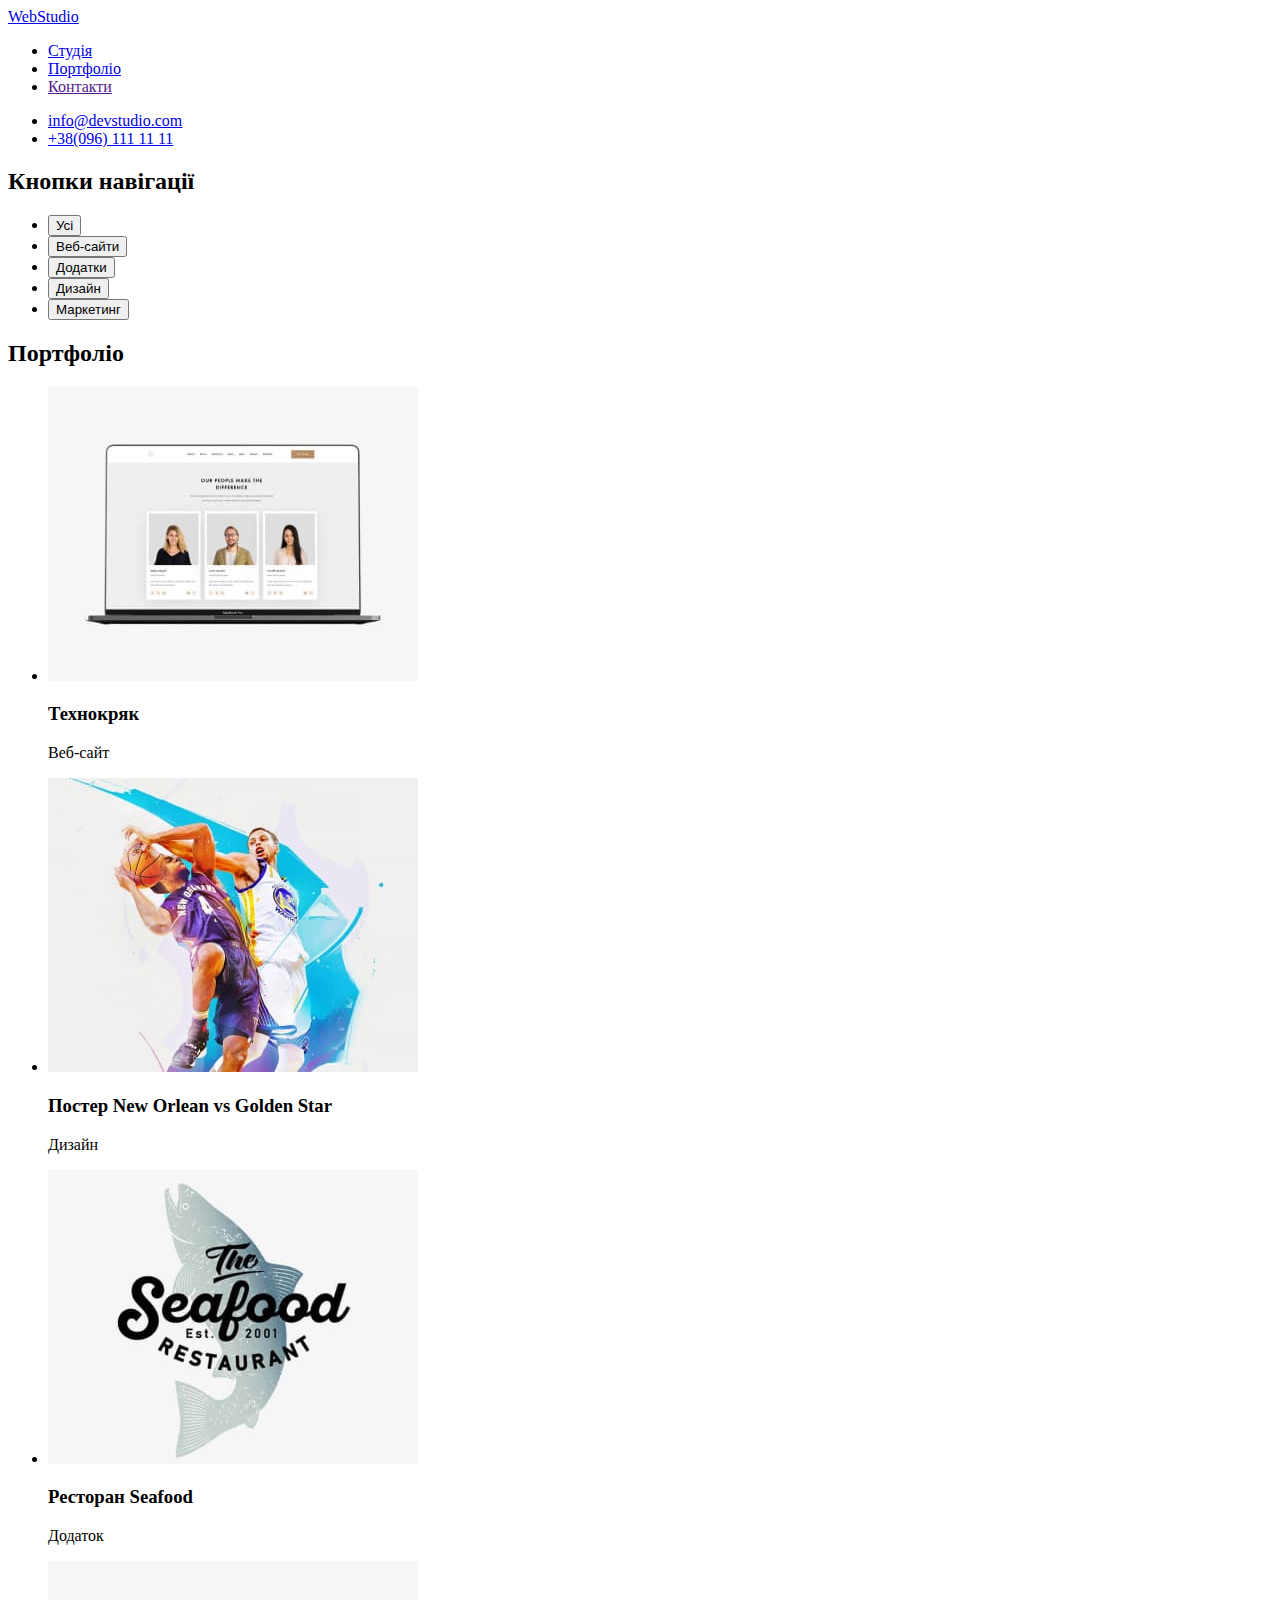
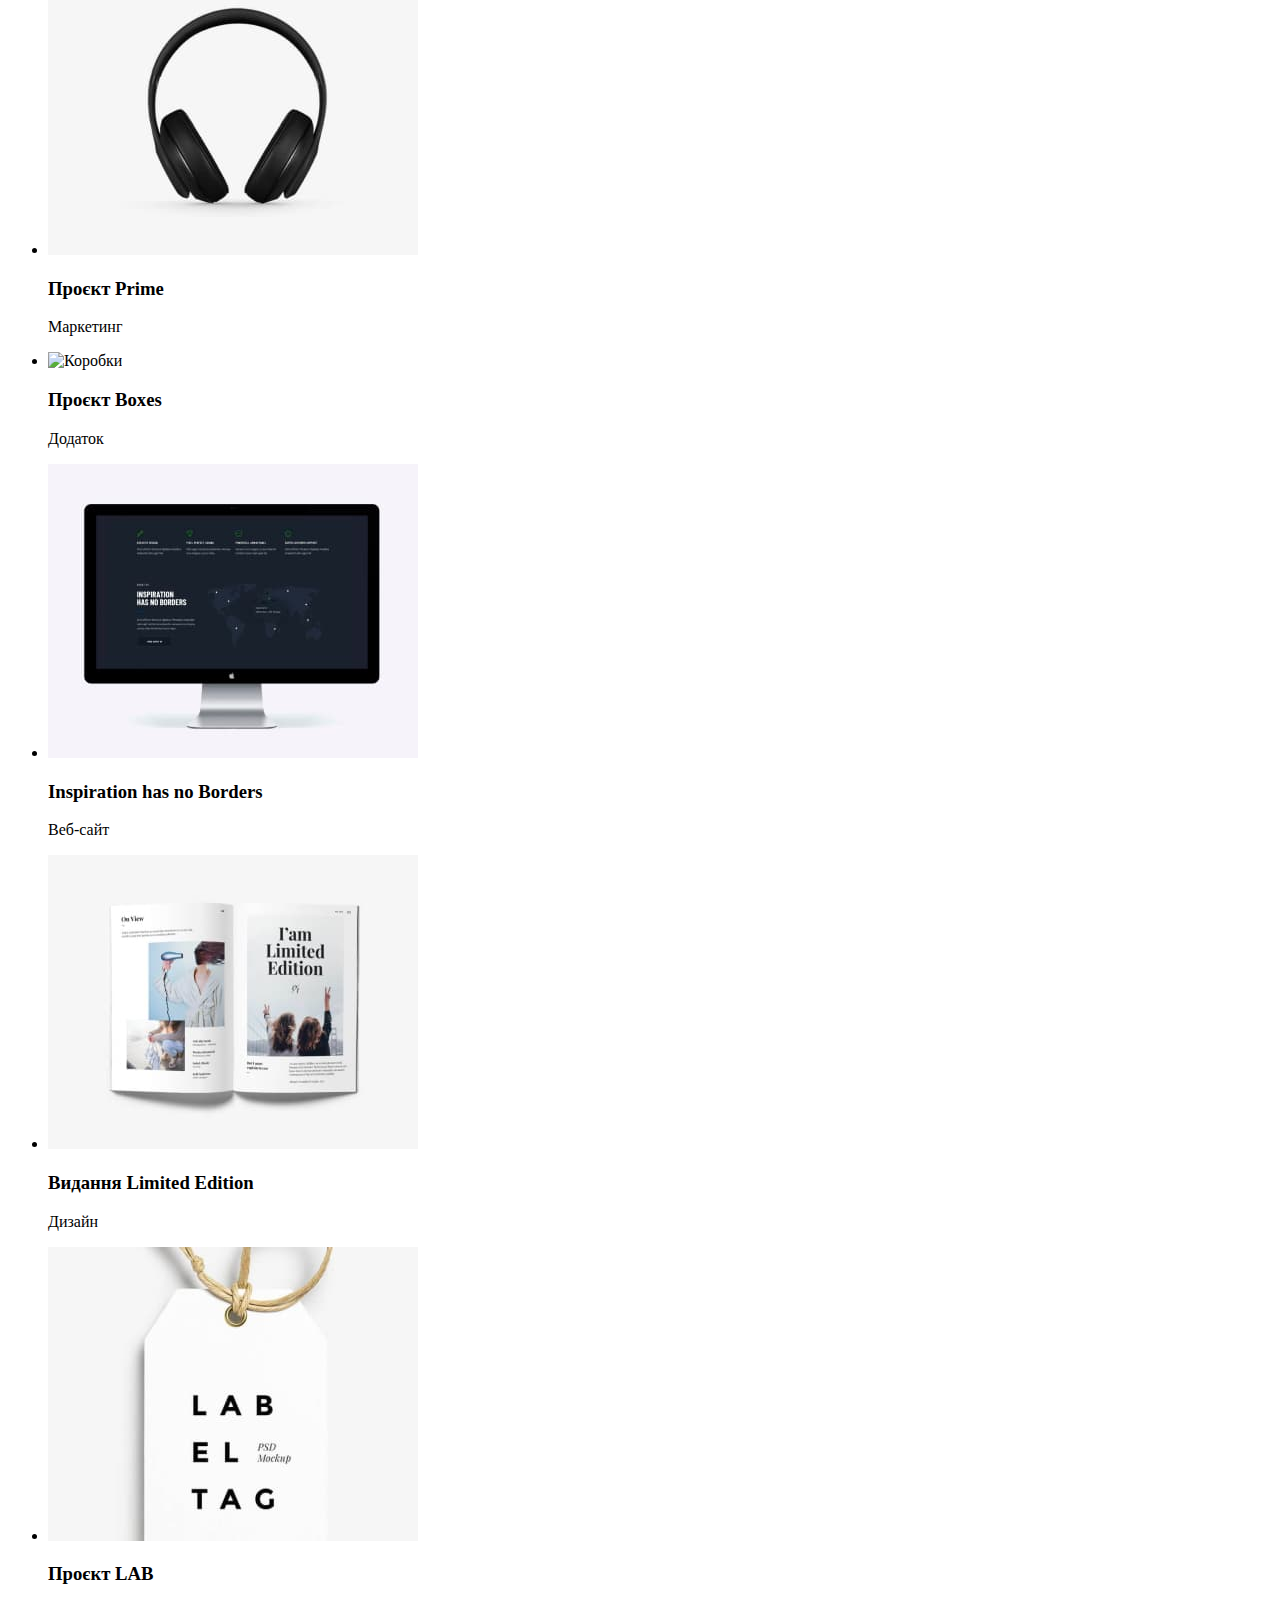
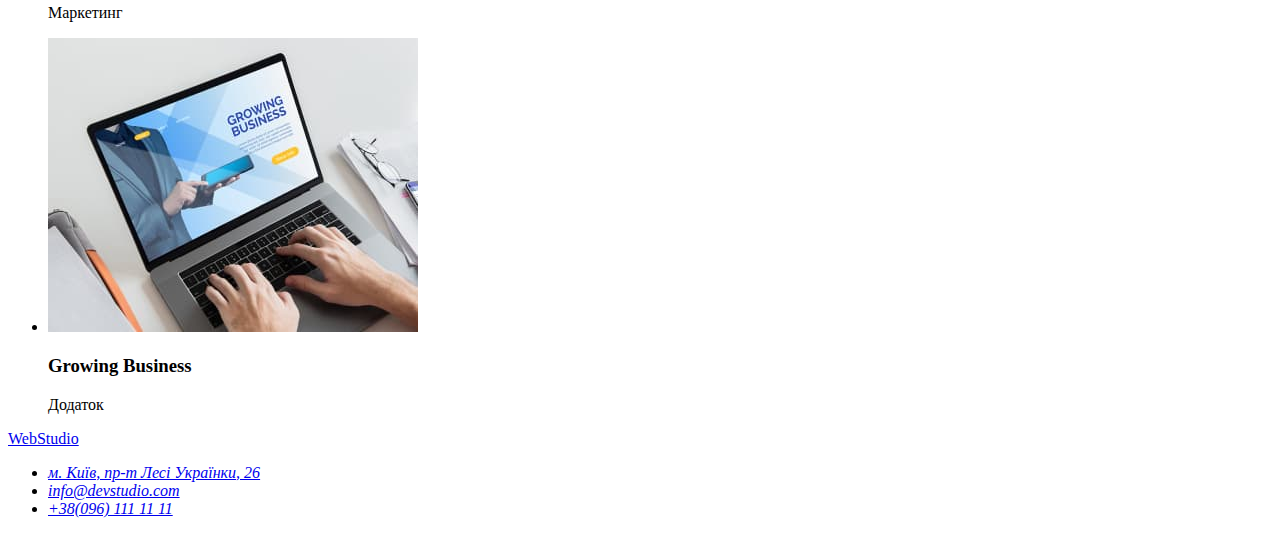
==== portfolio.html @ be9ab34d "Завершена розмітка" ====
<!DOCTYPE html>
<html lang="en">
  <head>
    <meta charset="UTF-8" />
    <meta http-equiv="X-UA-Compatible" content="IE=edge" />
    <meta name="viewport" content="width=device-width, initial-scale=1.0" />
    <title>Document</title>
  </head>
  <body>
    <header>
      <nav>
        <a href="./index.html"><span>Web</span>Studio</a>
        <ul>
          <li><a href="./index.html">Студія</a></li>
          <li><a href="./portfolio.html">Портфоліо</a></li>
          <li><a href="">Контакти</a></li>
        </ul>
      </nav>
      <ul>
        <li>
          <a href="mailto:info@devstudio.com">info@devstudio.com</a>
        </li>
        <li>
          <a href="tel:+380961111111">+38(096) 111 11 11</a>
        </li>
      </ul>
    </header>

    <main>
      <section class="buttons">
        <h2>Кнопки навігації</h2>
        <ul>
          <li><button type="button">Усі</button></li>
          <li><button type="button">Веб-сайти</button></li>
          <li><button type="button">Додатки</button></li>
          <li><button type="button">Дизайн</button></li>
          <li><button type="button">Маркетинг</button></li>
        </ul>
      </section>
      <section class="portfolio">
        <h2>Портфоліо</h2>
        <ul>
          <li>
            <img src="./images/portfolio-tehno.jpg" alt="Ноутбук" width="370" height="294" />
            <h3>Технокряк</h3>
            <p>Веб-сайт</p>
          </li>
          <li>
            <img
              src="./images/portfolio-poster.jpg"
              alt="Гра в баскетбол"
              width="370"
              height="294"
            />
            <h3>Постер New Orlean vs Golden Star</h3>
            <p>Дизайн</p>
          </li>
          <li>
            <img
              src="./images/portfolio-seafood.jpg"
              alt="Логотип ресторану Seafood"
              width="370"
              height="294"
            />
            <h3>Ресторан Seafood</h3>
            <p>Додаток</p>
          </li>
          <li>
            <img src="./images/portfolio-prime.jpg" alt="Навушники" width="370" height="294" />
            <h3>Проєкт Prime</h3>
            <p>Маркетинг</p>
          </li>
          <li>
            <img src="./images/portfolio-boxes.jpg" alt="Коробки" width="370" height="294" />
            <h3>Проєкт Boxes</h3>
            <p>Додаток</p>
          </li>
          <li>
            <img src="./images/portfolio-inspiration.jpg" alt="Монітор" width="370" height="294" />
            <h3>Inspiration has no Borders</h3>
            <p>Веб-сайт</p>
          </li>
          <li>
            <img src="./images/portfolio-limited.jpg" alt="Книга" width="370" height="294" />
            <h3>Видання Limited Edition</h3>
            <p>Дизайн</p>
          </li>
          <li>
            <img src="./images/portfolio-LAB.jpg" alt="Бірка" width="370" height="294" />
            <h3>Проєкт LAB</h3>
            <p>Маркетинг</p>
          </li>
          <li>
            <img
              src="./images/portfolio-growing.jpg"
              alt="Робота за ноутбуком"
              width="370"
              height="294"
            />
            <h3>Growing Business</h3>
            <p>Додаток</p>
          </li>
        </ul>
      </section>
    </main>

    <footer>
      <a href="./index.html">WebStudio</a>
      <address>
        <ul>
          <li>
            <a
              href="https://www.google.com/maps/place/%D0%B1%D1%83%D0%BB%D1%8C%D0%B2%D0%B0%D1%80+%D0%9B%D0%B5%D1%81%D1%96+%D0%A3%D0%BA%D1%80%D0%B0%D1%97%D0%BD%D0%BA%D0%B8,+26,+%D0%9A%D0%B8%D1%97%D0%B2,+02000/@50.4265841,30.5361971,17z/data=!3m1!4b1!4m5!3m4!1s0x40d4cf0e033ecbe9:0x57a4dffefec77da0!8m2!3d50.4265807!4d30.5383858?hl=uk"
            >
              м. Київ, пр-т Лесі Українки, 26
            </a>
          </li>
          <li>
            <a href="mailto:info@devstudio.com">info@devstudio.com</a>
          </li>
          <li>
            <a href="tel:+380961111111">+38(096) 111 11 11</a>
          </li>
        </ul>
      </address>
    </footer>
  </body>
</html>
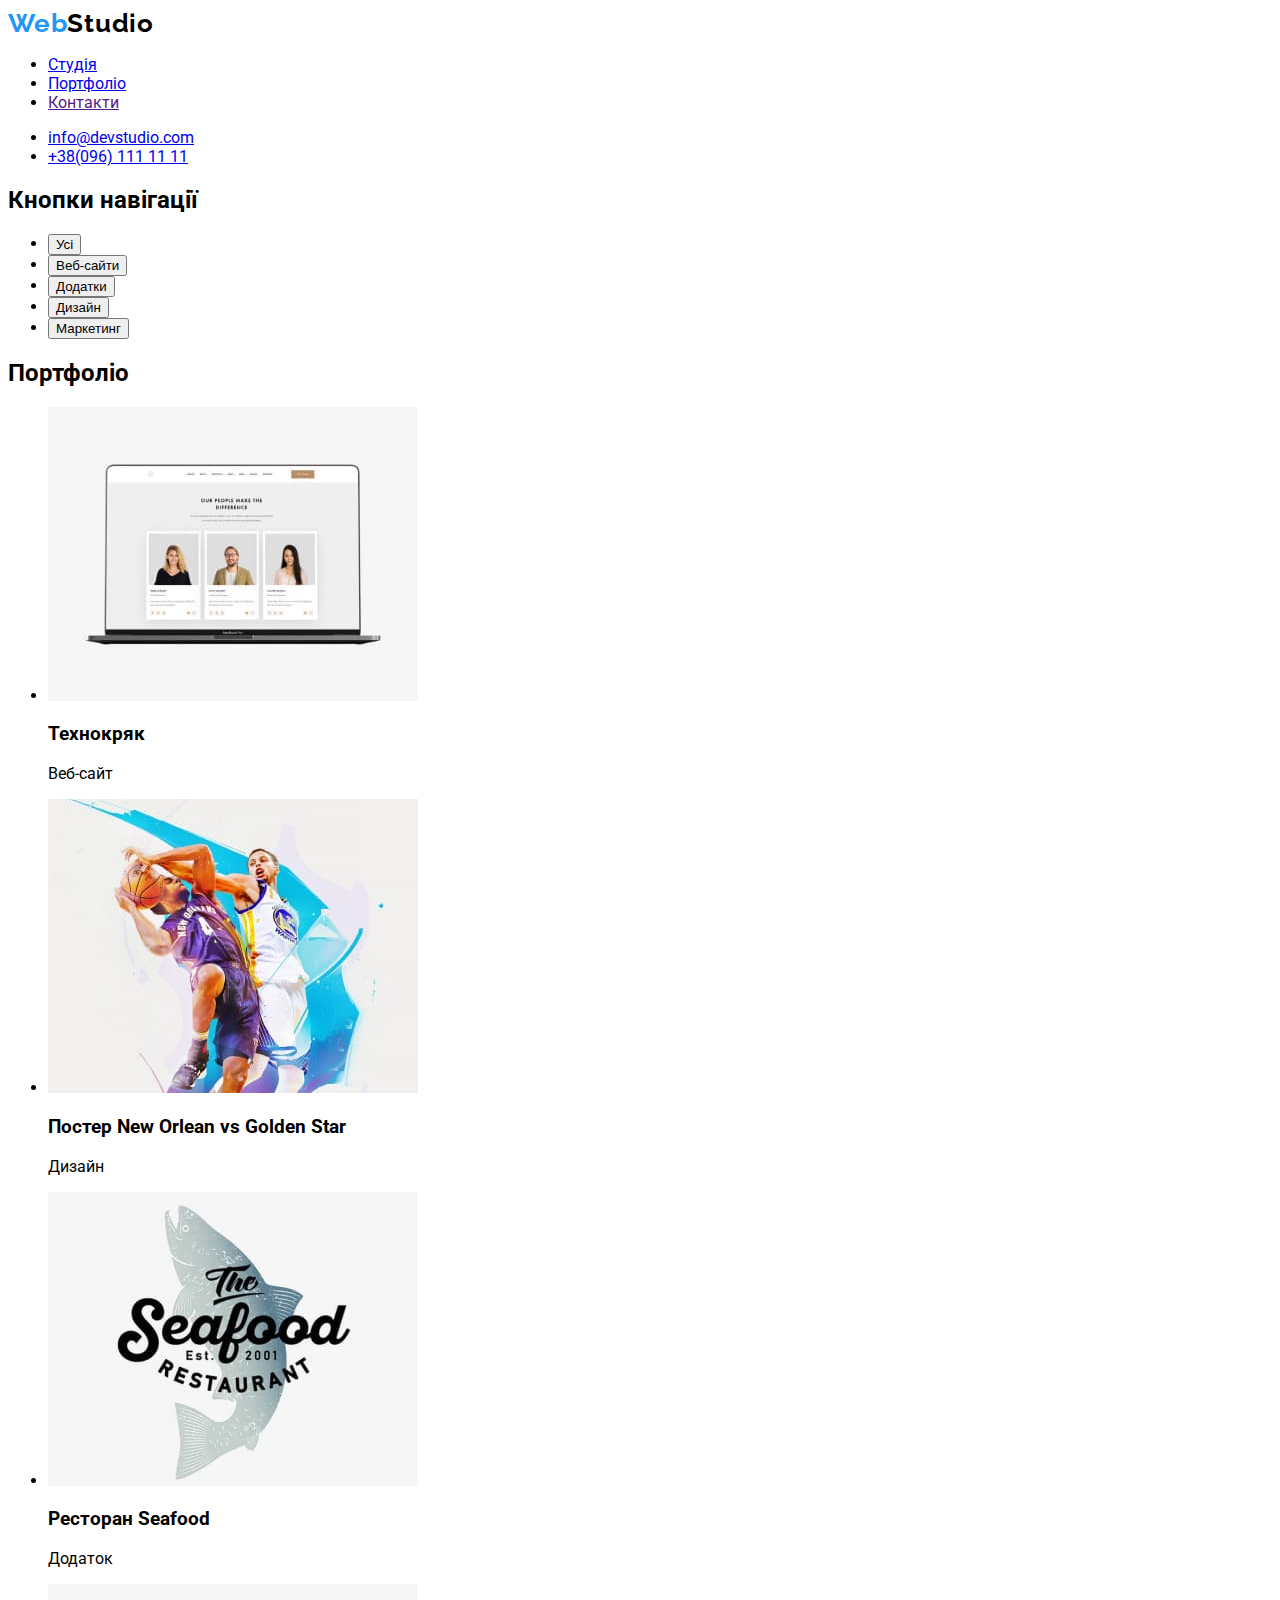
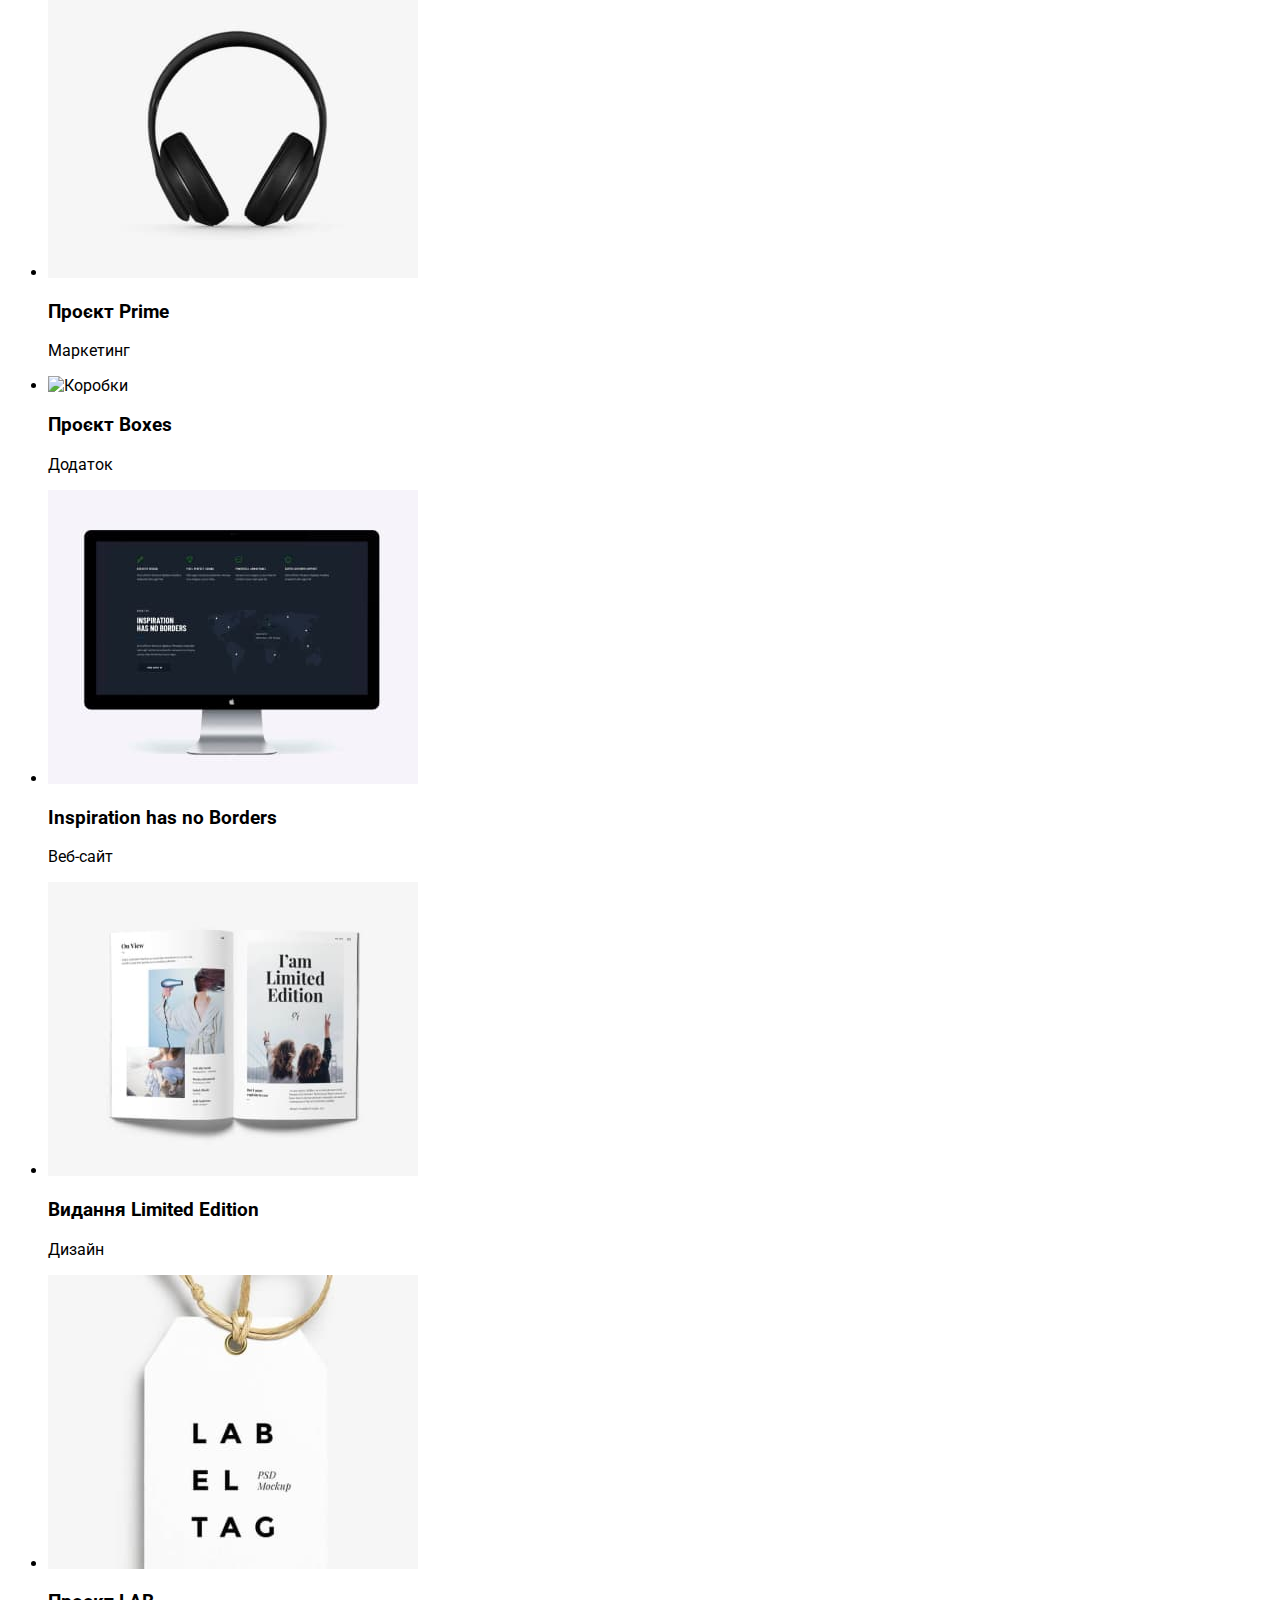
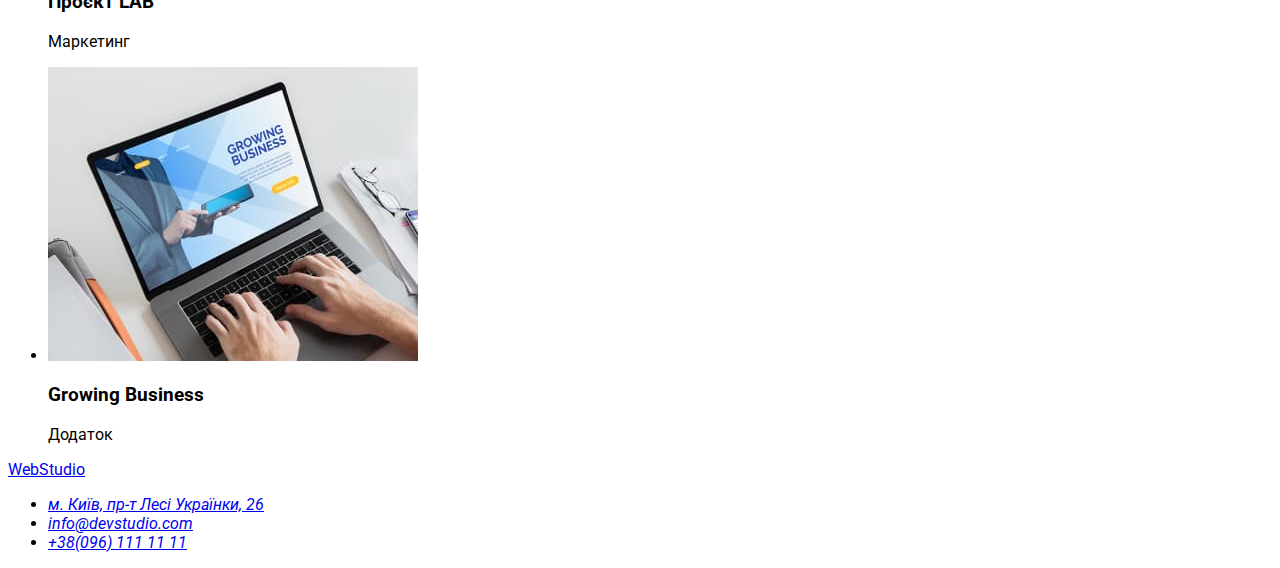
==== commit e698f5c5: "Старт CSS + шрифти" ====
--- a/portfolio.html
+++ b/portfolio.html
@@ -5,11 +5,20 @@
     <meta http-equiv="X-UA-Compatible" content="IE=edge" />
     <meta name="viewport" content="width=device-width, initial-scale=1.0" />
     <title>Document</title>
+    <!--Шрифти-->
+    <link rel="preconnect" href="https://fonts.googleapis.com" />
+    <link rel="preconnect" href="https://fonts.gstatic.com" crossorigin />
+    <link href="https://fonts.googleapis.com/css2?family=Raleway:ital,wght@1,700&display=swap" rel="stylesheet" />
+    <link rel="preconnect" href="https://fonts.googleapis.com" />
+    <link rel="preconnect" href="https://fonts.gstatic.com" crossorigin />
+    <link href="https://fonts.googleapis.com/css2?family=Raleway:ital,wght@1,700&family=Roboto:wght@400;500;700;900&display=swap" rel="stylesheet" />
+    <!--кінець шрифтів-->
+    <link rel="stylesheet" href="css/style.css" />
   </head>
   <body>
     <header>
       <nav>
-        <a href="./index.html"><span>Web</span>Studio</a>
+        <a class="logo" href="./index.html"><span>Web</span>Studio</a>
         <ul>
           <li><a href="./index.html">Студія</a></li>
           <li><a href="./portfolio.html">Портфоліо</a></li>
@@ -46,22 +55,12 @@
             <p>Веб-сайт</p>
           </li>
           <li>
-            <img
-              src="./images/portfolio-poster.jpg"
-              alt="Гра в баскетбол"
-              width="370"
-              height="294"
-            />
+            <img src="./images/portfolio-poster.jpg" alt="Гра в баскетбол" width="370" height="294" />
             <h3>Постер New Orlean vs Golden Star</h3>
             <p>Дизайн</p>
           </li>
           <li>
-            <img
-              src="./images/portfolio-seafood.jpg"
-              alt="Логотип ресторану Seafood"
-              width="370"
-              height="294"
-            />
+            <img src="./images/portfolio-seafood.jpg" alt="Логотип ресторану Seafood" width="370" height="294" />
             <h3>Ресторан Seafood</h3>
             <p>Додаток</p>
           </li>
@@ -91,12 +90,7 @@
             <p>Маркетинг</p>
           </li>
           <li>
-            <img
-              src="./images/portfolio-growing.jpg"
-              alt="Робота за ноутбуком"
-              width="370"
-              height="294"
-            />
+            <img src="./images/portfolio-growing.jpg" alt="Робота за ноутбуком" width="370" height="294" />
             <h3>Growing Business</h3>
             <p>Додаток</p>
           </li>
--- a/css/style.css
+++ b/css/style.css
@@ -0,0 +1,19 @@
+html,
+body {
+    font-family: 'Raleway', sans-serif;
+    font-family: 'Roboto', sans-serif;
+}
+.logo {
+    font-family: 'Raleway';
+    font-style: normal;
+    font-weight: 700;
+    font-size: 26px;
+    line-height: 31px;
+    letter-spacing: 0.03em;
+    color: #000000;
+    text-decoration: none;
+}
+
+span {
+    color: #2196F3;
+}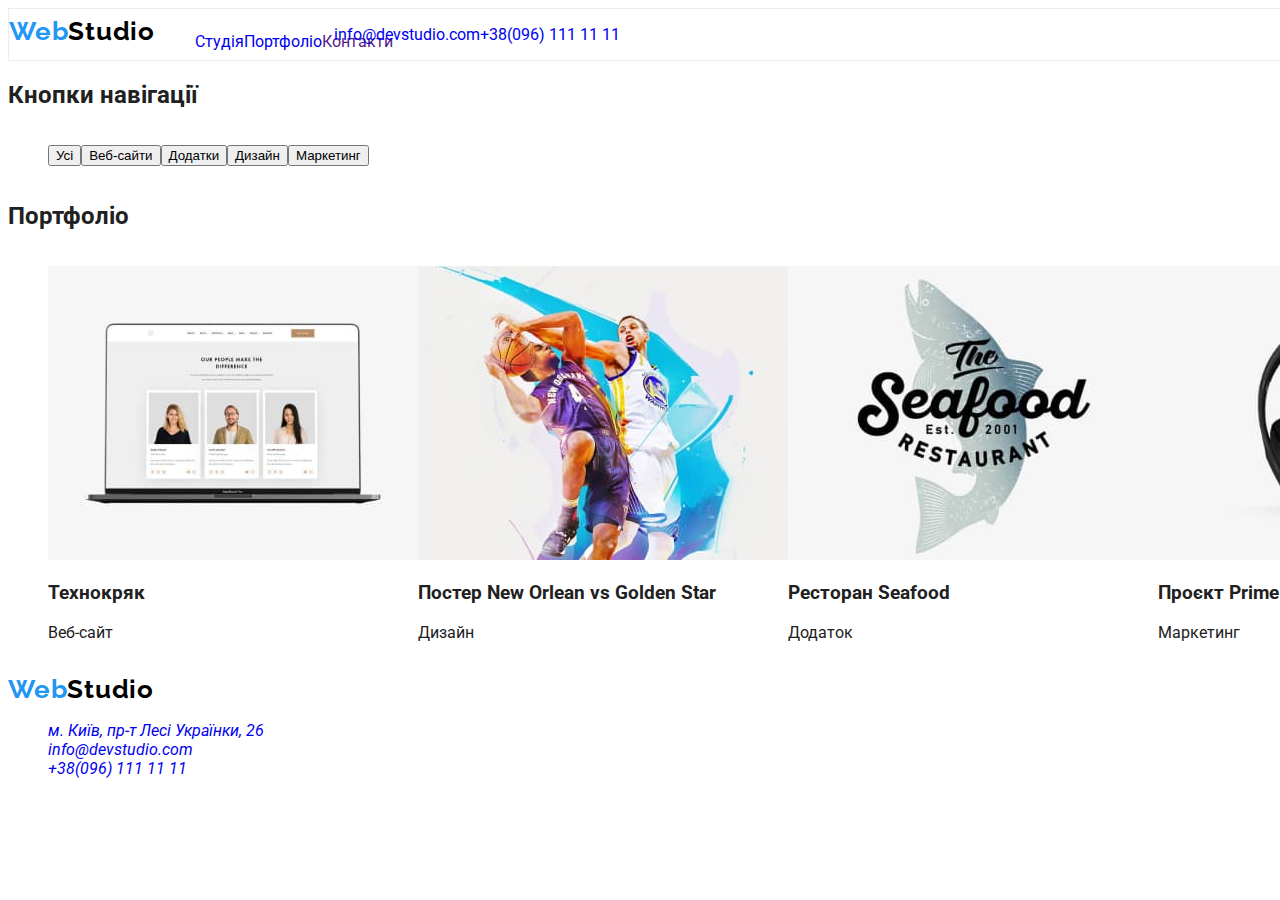
==== commit d98bbd5d: "uadate2" ====
--- a/portfolio.html
+++ b/portfolio.html
@@ -17,7 +17,7 @@
   </head>
   <body>
     <header>
-      <nav>
+      <nav class="horisontal-nav">
         <a class="logo" href="./index.html"><span>Web</span>Studio</a>
         <ul>
           <li><a href="./index.html">Студія</a></li>
@@ -25,7 +25,7 @@
           <li><a href="">Контакти</a></li>
         </ul>
       </nav>
-      <ul>
+      <ul class="horisontal-ul">
         <li>
           <a href="mailto:info@devstudio.com">info@devstudio.com</a>
         </li>
@@ -99,9 +99,9 @@
     </main>
 
     <footer>
-      <a href="./index.html">WebStudio</a>
+      <a class="logo" href="./index.html"><span class="span-logo">Web</span>Studio</a>
       <address>
-        <ul>
+        <ul class="address">
           <li>
             <a
               href="https://www.google.com/maps/place/%D0%B1%D1%83%D0%BB%D1%8C%D0%B2%D0%B0%D1%80+%D0%9B%D0%B5%D1%81%D1%96+%D0%A3%D0%BA%D1%80%D0%B0%D1%97%D0%BD%D0%BA%D0%B8,+26,+%D0%9A%D0%B8%D1%97%D0%B2,+02000/@50.4265841,30.5361971,17z/data=!3m1!4b1!4m5!3m4!1s0x40d4cf0e033ecbe9:0x57a4dffefec77da0!8m2!3d50.4265807!4d30.5383858?hl=uk"
--- a/css/style.css
+++ b/css/style.css
@@ -1,7 +1,10 @@
 html,
 body {
-    font-family: 'Raleway', sans-serif;
-    font-family: 'Roboto', sans-serif;
+    color: #212121;
+    font-family: "Roboto";
+    background-color: #ffffff;
+    position: relative;
+    width: 1600px;
 }
 .logo {
     font-family: 'Raleway';
@@ -14,6 +17,49 @@
     text-decoration: none;
 }
 
+header {
+    border: 1px solid #ececec;
+}
+
 span {
     color: #2196F3;
+}
+
+ul {
+    list-style: none;
+    display: inline-flex;
+}
+
+a {
+    text-decoration: none;
+}
+
+.logo {
+    padding: 215px, 24px, 25px, 1240px;
+}
+
+.address {
+    display: list-item;
+}
+
+.horisontal-nav {
+    width: 281px;
+    height: 16px;
+    left: 453px;
+    top: 32px;
+    display: inline-flex;
+}
+
+.horisontal-ul [href="mailto:info@devstudio.com"] {
+    width: 135px;
+    height: 16px;
+    left: 1078px;
+    top: 32px;
+}
+
+.horisontal-ul [href="tel:+380961111111"] {
+    width: 122px;
+    height: 16px;
+    left: 1263px;
+    top: 32px;
 }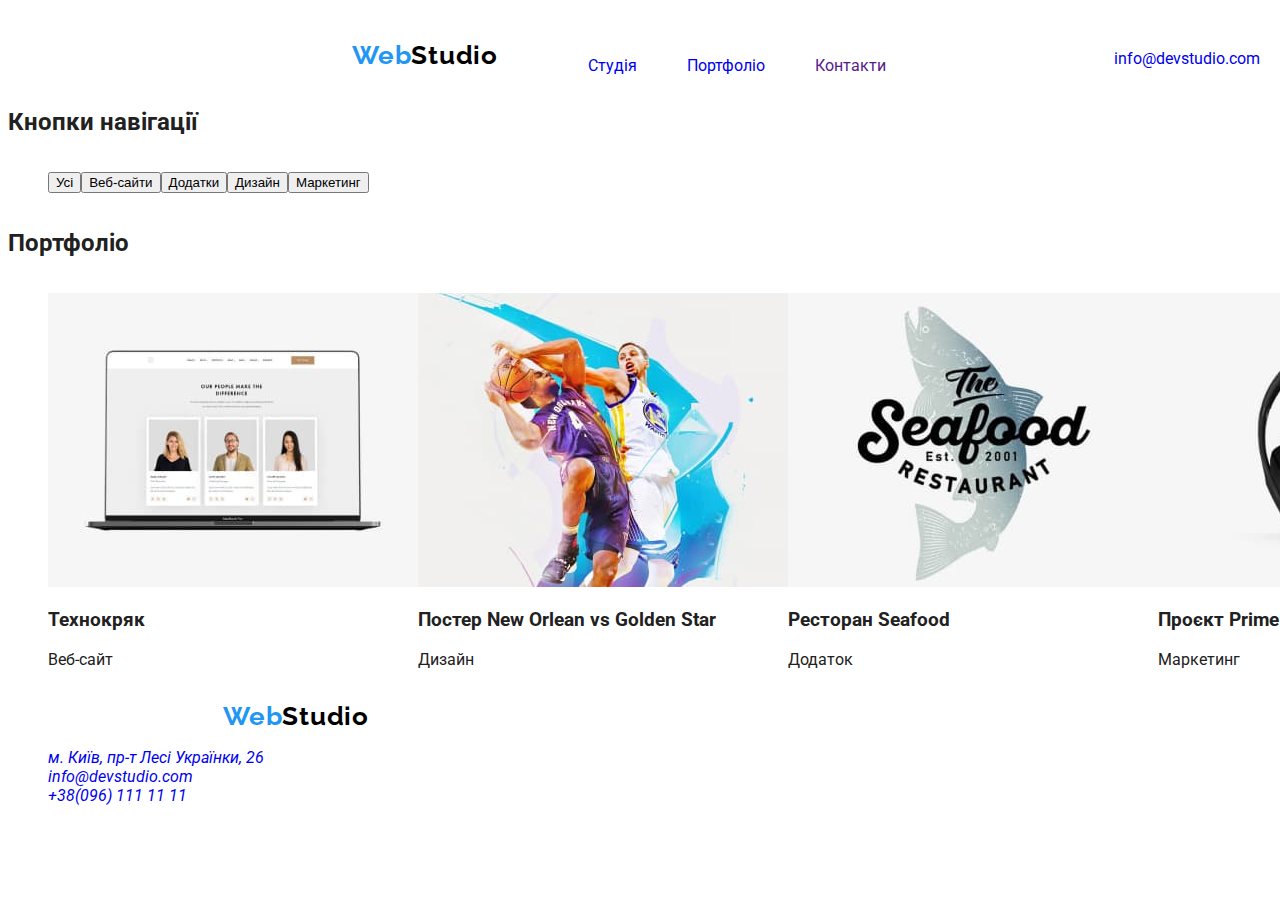
==== commit 8ea8ca4d: "update4" ====
--- a/portfolio.html
+++ b/portfolio.html
@@ -1,5 +1,5 @@
 <!DOCTYPE html>
-<html lang="en">
+<html lang="uk">
   <head>
     <meta charset="UTF-8" />
     <meta http-equiv="X-UA-Compatible" content="IE=edge" />
--- a/css/style.css
+++ b/css/style.css
@@ -1,28 +1,36 @@
-html,
+:root {
+    --main-clr: #2196F3;
+    --txt-clr: #212121;
+    --main-bg-clr: #ffffff;
+}
 body {
-    color: #212121;
+    color: var(--txt-clr);
     font-family: "Roboto";
-    background-color: #ffffff;
+    background-color: var(--main-bg-clr);
     position: relative;
     width: 1600px;
 }
+/* хедер */
 .logo {
     font-family: 'Raleway';
     font-style: normal;
     font-weight: 700;
     font-size: 26px;
-    line-height: 31px;
+    line-height: calc(31 / 26);
     letter-spacing: 0.03em;
     color: #000000;
     text-decoration: none;
 }
 
 header {
-    border: 1px solid #ececec;
+    width: 1600px;
+    height: 80px;
+    left: 0px;
+    top: 0px;
 }
 
 span {
-    color: #2196F3;
+    color: var(--main-clr);
 }
 
 ul {
@@ -35,11 +43,12 @@
 }
 
 .logo {
-    padding: 215px, 24px, 25px, 1240px;
+    padding: 24px 93px 25px 215px;
 }
 
 .address {
     display: list-item;
+    
 }
 
 .horisontal-nav {
@@ -48,6 +57,17 @@
     left: 453px;
     top: 32px;
     display: inline-flex;
+    padding: 32px 93px 32px 344px;
+    vertical-align:baseline;
+    color: var(--txt-clr);
+}
+
+.horisontal-nav [href="./index.html"] {
+    padding: 0px 50px 0px 0px;
+}
+
+.horisontal-nav [href="./portfolio.html"] {
+    padding: 0px 50px 0px 0px;
 }
 
 .horisontal-ul [href="mailto:info@devstudio.com"] {
@@ -55,6 +75,7 @@
     height: 16px;
     left: 1078px;
     top: 32px;
+    padding: 32px 50px 32px 344px;
 }
 
 .horisontal-ul [href="tel:+380961111111"] {
@@ -62,4 +83,78 @@
     height: 16px;
     left: 1263px;
     top: 32px;
-}+    padding: 32px 93px 32px 50px;
+}
+
+/* шапка */
+
+.main-page {
+    width: 1600px;
+    height: 600px;
+    left: 0px;
+    top: 80px;
+    background: #2F303A;
+}
+
+.wrapper>h1 {
+    font-family: 'Roboto';
+    font-style: normal;
+    font-weight: 900;
+    font-size: 44px;
+    line-height: 60px;
+    text-align: center;
+    letter-spacing: 0.06em;
+    text-transform: uppercase;
+    color: #FFFFFF;
+    padding: 200px 452px 30px 452px;
+}
+
+.wrapper>button {
+    color: #ffffff;
+    font-size: 16px;
+    font-weight: 700;
+    width: 216px;
+    height: 50px;
+    left: 692px;
+    top: 430px;
+    background-color: var(--main-clr);
+    border-radius: 4px;
+    border: 0;
+    margin: 30px 692px 20px 692px;
+}
+
+/* Особливості */
+
+.facts>h2 {
+    display: none;
+    padding: 94px 215px 94px 215px;
+}
+
+.facts>ul {
+    width: 1170px;
+    height: 98px;
+    left: 215px;
+    top: 774px;
+}
+
+.facts>h3 {
+    font-family: 'Roboto';
+    font-style: normal;
+    font-weight: 700;
+    font-size: 14px;
+    line-height: 16px;
+    letter-spacing: 0.03em;
+    text-transform: uppercase;   
+    color: var(--txt-clr);
+}
+
+.facts>p {
+    font-family: 'Roboto';
+    font-style: normal;
+    font-weight: 400;
+    font-size: 14px;
+    line-height: 24px;
+    letter-spacing: 0.03em;    
+    color: #757575;
+}
+
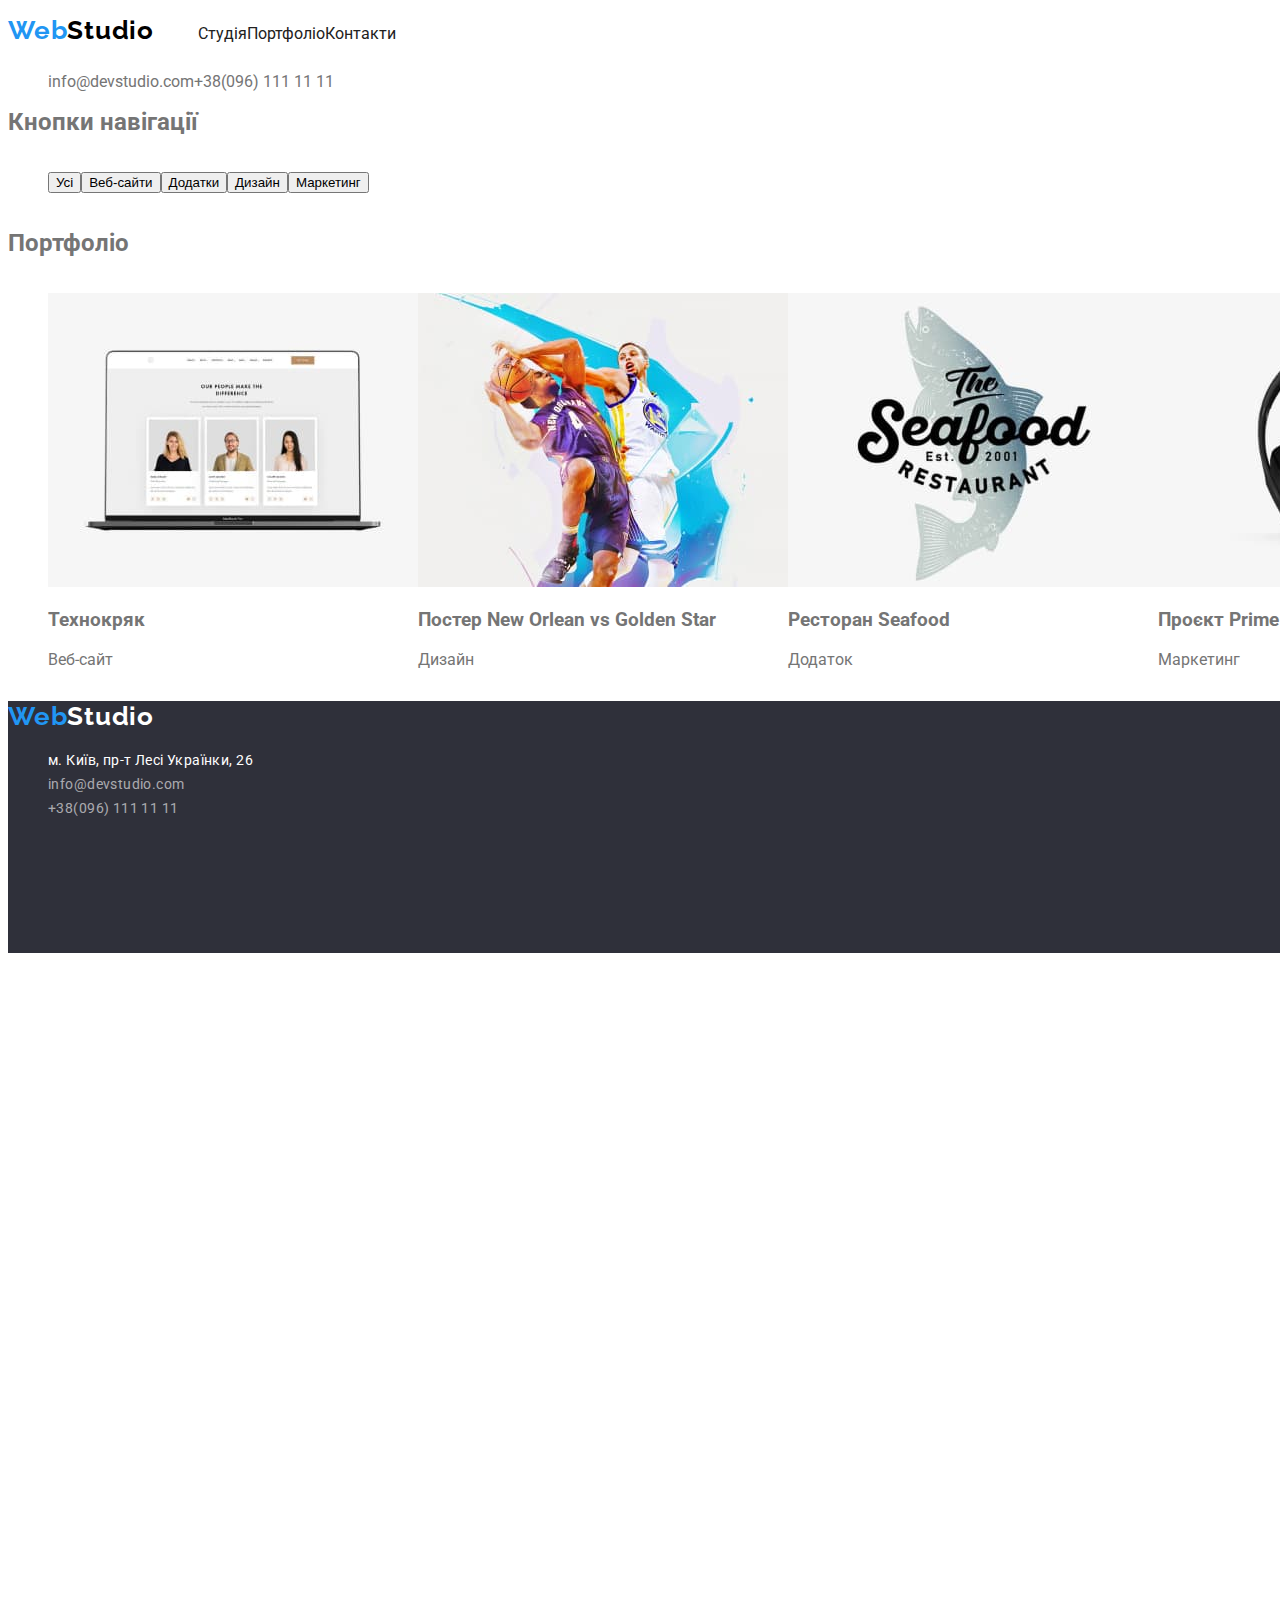
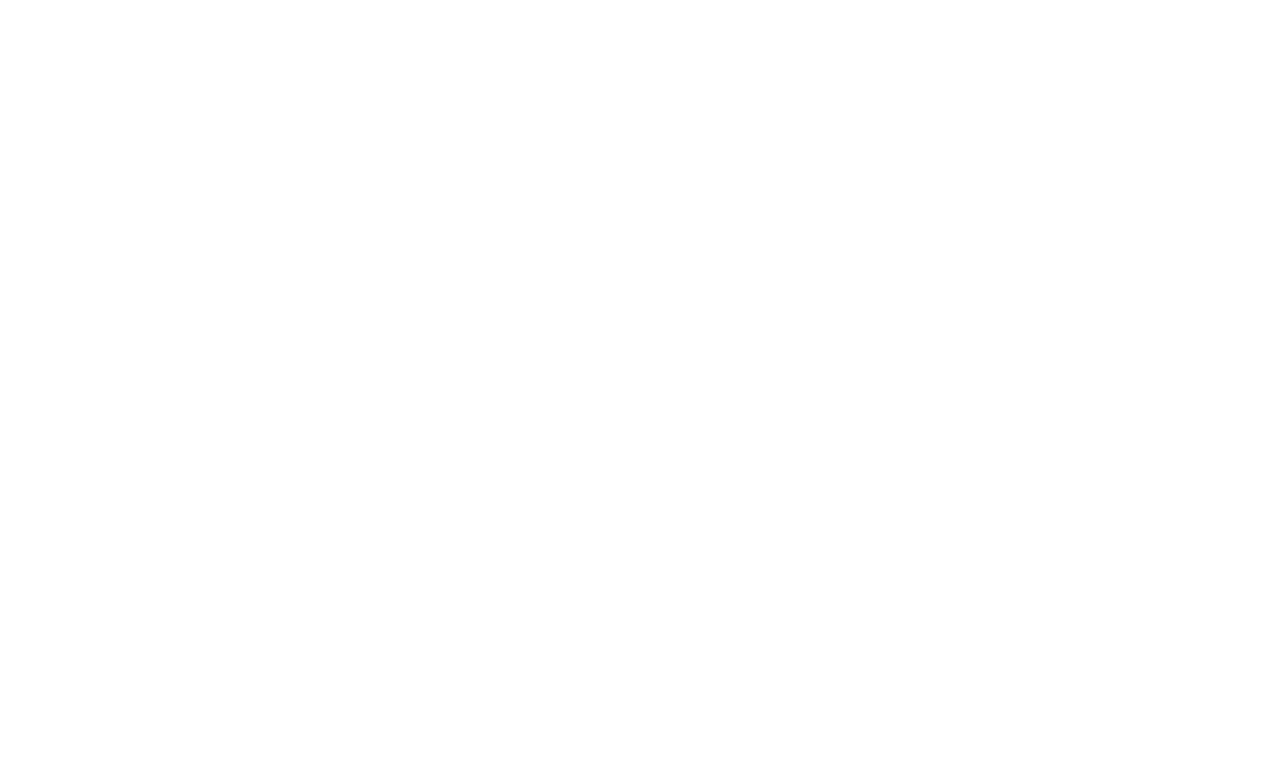
==== commit 908f54e9: "reUpdate" ====
--- a/portfolio.html
+++ b/portfolio.html
@@ -17,20 +17,20 @@
   </head>
   <body>
     <header>
-      <nav class="horisontal-nav">
-        <a class="logo" href="./index.html"><span>Web</span>Studio</a>
-        <ul>
-          <li><a href="./index.html">Студія</a></li>
-          <li><a href="./portfolio.html">Портфоліо</a></li>
-          <li><a href="">Контакти</a></li>
+      <nav>
+        <a class="logo-top" href="./index.html"><span>Web</span>Studio</a>
+        <ul class="navigate">
+          <li><a class="link-studio" href="./index.html">Студія</a></li>
+          <li><a class="link-portfolio" href="./portfolio.html">Портфоліо</a></li>
+          <li><a class="link-contacts" href="">Контакти</a></li>
         </ul>
       </nav>
-      <ul class="horisontal-ul">
+      <ul class="contact">
         <li>
-          <a href="mailto:info@devstudio.com">info@devstudio.com</a>
+          <a class="contact-mail" href="mailto:info@devstudio.com">info@devstudio.com</a>
         </li>
         <li>
-          <a href="tel:+380961111111">+38(096) 111 11 11</a>
+          <a class="contact-tel" href="tel:+380961111111">+38(096) 111 11 11</a>
         </li>
       </ul>
     </header>
@@ -99,21 +99,22 @@
     </main>
 
     <footer>
-      <a class="logo" href="./index.html"><span class="span-logo">Web</span>Studio</a>
+      <a class="logo-down" href="./index.html"><span class="span-logo">Web</span>Studio</a>
       <address>
-        <ul class="address">
+        <ul class="location">
           <li>
             <a
+              class="location-link"
               href="https://www.google.com/maps/place/%D0%B1%D1%83%D0%BB%D1%8C%D0%B2%D0%B0%D1%80+%D0%9B%D0%B5%D1%81%D1%96+%D0%A3%D0%BA%D1%80%D0%B0%D1%97%D0%BD%D0%BA%D0%B8,+26,+%D0%9A%D0%B8%D1%97%D0%B2,+02000/@50.4265841,30.5361971,17z/data=!3m1!4b1!4m5!3m4!1s0x40d4cf0e033ecbe9:0x57a4dffefec77da0!8m2!3d50.4265807!4d30.5383858?hl=uk"
             >
               м. Київ, пр-т Лесі Українки, 26
             </a>
           </li>
           <li>
-            <a href="mailto:info@devstudio.com">info@devstudio.com</a>
+            <a class="location-mail" href="mailto:info@devstudio.com">info@devstudio.com</a>
           </li>
           <li>
-            <a href="tel:+380961111111">+38(096) 111 11 11</a>
+            <a class="location-tel" href="tel:+380961111111">+38(096) 111 11 11</a>
           </li>
         </ul>
       </address>
--- a/css/style.css
+++ b/css/style.css
@@ -1,7 +1,10 @@
 :root {
     --main-clr: #2196F3;
-    --txt-clr: #212121;
+    --title-clr: #212121;
+    --txt-clr: #757575;
     --main-bg-clr: #ffffff;
+    --second-bg-clr: #2F303A;
+    --second-txt-color: #000000;
 }
 body {
     color: var(--txt-clr);
@@ -9,94 +12,187 @@
     background-color: var(--main-bg-clr);
     position: relative;
     width: 1600px;
-}
+    height: 2346px;
+}
+
+span {
+    color: var(--main-clr);
+}
+
+a {
+    text-decoration: none;
+    color: var(--title-clr)
+}
+
+
+ul {
+    list-style: none;
+    display: inline-flex;
+}
+
 /* хедер */
-.logo {
-    font-family: 'Raleway';
-    font-style: normal;
-    font-weight: 700;
-    font-size: 26px;
-    line-height: calc(31 / 26);
-    letter-spacing: 0.03em;
-    color: #000000;
-    text-decoration: none;
-}
 
 header {
     width: 1600px;
     height: 80px;
     left: 0px;
     top: 0px;
-}
-
-span {
-    color: var(--main-clr);
-}
-
-ul {
-    list-style: none;
-    display: inline-flex;
-}
-
-a {
-    text-decoration: none;
-}
-
-.logo {
-    padding: 24px 93px 25px 215px;
-}
-
-.address {
-    display: list-item;
-    
-}
-
-.horisontal-nav {
+    background-color: var(--main-bg-clr);
+}
+
+.logo-top {
+    width: 145px;
+    height: 31px;
+    left: 215px;
+    top: 24px;
+    font-family: 'Raleway';
+    font-style: normal;
+    font-weight: 700;
+    font-size: 26px;
+    line-height: 31px;
+    letter-spacing: 0.03em;
+    color: var(--second-txt-color);
+}
+
+
+.navigate{
     width: 281px;
     height: 16px;
     left: 453px;
     top: 32px;
-    display: inline-flex;
-    padding: 32px 93px 32px 344px;
-    vertical-align:baseline;
+    color: var(--title-clr);
+}
+
+.link-studio:hover,
+.link-studio:focus{
+    color: var(--main-clr);
+}
+
+.link-portfolio:hover,
+.link-portfolio:focus {
+    color: var(--main-clr);
+}
+
+.link-contacts:hover,
+.link-contacts:focus {
+    color: var(--main-clr);
+}
+
+.contact a {
     color: var(--txt-clr);
 }
 
-.horisontal-nav [href="./index.html"] {
-    padding: 0px 50px 0px 0px;
-}
-
-.horisontal-nav [href="./portfolio.html"] {
-    padding: 0px 50px 0px 0px;
-}
-
-.horisontal-ul [href="mailto:info@devstudio.com"] {
+.contact-mail {
     width: 135px;
     height: 16px;
     left: 1078px;
     top: 32px;
-    padding: 32px 50px 32px 344px;
-}
-
-.horisontal-ul [href="tel:+380961111111"] {
+}
+
+.contact-tel{
     width: 122px;
     height: 16px;
     left: 1263px;
     top: 32px;
-    padding: 32px 93px 32px 50px;
-}
-
-/* шапка */
+}
+
+.contact-mail:hover,
+.contact-mail:focus {
+    color: var(--main-clr);
+}
+
+.contact-tel:hover,
+.contact-tel:focus {
+    color: var(--main-clr);
+}
+
+/* футер */
+
+footer {
+    width: 1600px;
+    height: 252px;
+    left: 0px;
+    top: 2094px;
+    background: var(--second-bg-clr);
+}
+
+.logo-down {
+    width: 145px;
+    height: 31px;
+    left: 215px;
+    top: 2154px;
+    font-family: 'Raleway';
+    font-style: normal;
+    font-weight: 700;
+    font-size: 26px;
+    line-height: 31px;
+    letter-spacing: 0.03em;
+    color: var(--main-bg-clr)
+}
+
+.location {
+    display: list-item;
+}
+
+.location-link {
+    width: 231px;
+    height: 21px;
+    left: 215px;
+    top: 2205px;
+    font-family: 'Roboto';
+    font-style: normal;
+    font-weight: 400;
+    font-size: 14px;
+    line-height: 24px;
+    letter-spacing: 0.03em;
+    color: var(--main-bg-clr);
+}
+
+.location-mail {
+    width: 231px;
+    height: 21px;
+    left: 215px;
+    top: 2235px;
+    font-family: 'Roboto';
+    font-style: normal;
+    font-weight: 400;
+    font-size: 14px;
+    line-height: 24px;
+    letter-spacing: 0.03em;
+    color: rgba(255, 255, 255, 0.6);
+}
+
+.location-tel {
+    width: 231px;
+    height: 21px;
+    left: 215px;
+    top: 2265px;
+    font-family: 'Roboto';
+    font-style: normal;
+    font-weight: 400;
+    font-size: 14px;
+    line-height: 24px;
+    letter-spacing: 0.03em;
+    color: rgba(255, 255, 255, 0.6);
+}
+
+/* основна сторінка */
+
+/* Шапка */
 
 .main-page {
     width: 1600px;
     height: 600px;
     left: 0px;
     top: 80px;
-    background: #2F303A;
+    background: var(--second-bg-clr);
 }
 
 .wrapper>h1 {
+    width: 696px;
+    height: 120px;
+    left: 452px;
+    top: 280px;
     font-family: 'Roboto';
     font-style: normal;
     font-weight: 900;
@@ -105,56 +201,14 @@
     text-align: center;
     letter-spacing: 0.06em;
     text-transform: uppercase;
-    color: #FFFFFF;
-    padding: 200px 452px 30px 452px;
-}
-
-.wrapper>button {
-    color: #ffffff;
-    font-size: 16px;
-    font-weight: 700;
+    color: var(--main-bg-clr);
+}
+
+.main-button {
     width: 216px;
     height: 50px;
     left: 692px;
     top: 430px;
+    color: var(--main-bg-clr);
     background-color: var(--main-clr);
-    border-radius: 4px;
-    border: 0;
-    margin: 30px 692px 20px 692px;
-}
-
-/* Особливості */
-
-.facts>h2 {
-    display: none;
-    padding: 94px 215px 94px 215px;
-}
-
-.facts>ul {
-    width: 1170px;
-    height: 98px;
-    left: 215px;
-    top: 774px;
-}
-
-.facts>h3 {
-    font-family: 'Roboto';
-    font-style: normal;
-    font-weight: 700;
-    font-size: 14px;
-    line-height: 16px;
-    letter-spacing: 0.03em;
-    text-transform: uppercase;   
-    color: var(--txt-clr);
-}
-
-.facts>p {
-    font-family: 'Roboto';
-    font-style: normal;
-    font-weight: 400;
-    font-size: 14px;
-    line-height: 24px;
-    letter-spacing: 0.03em;    
-    color: #757575;
-}
-
+}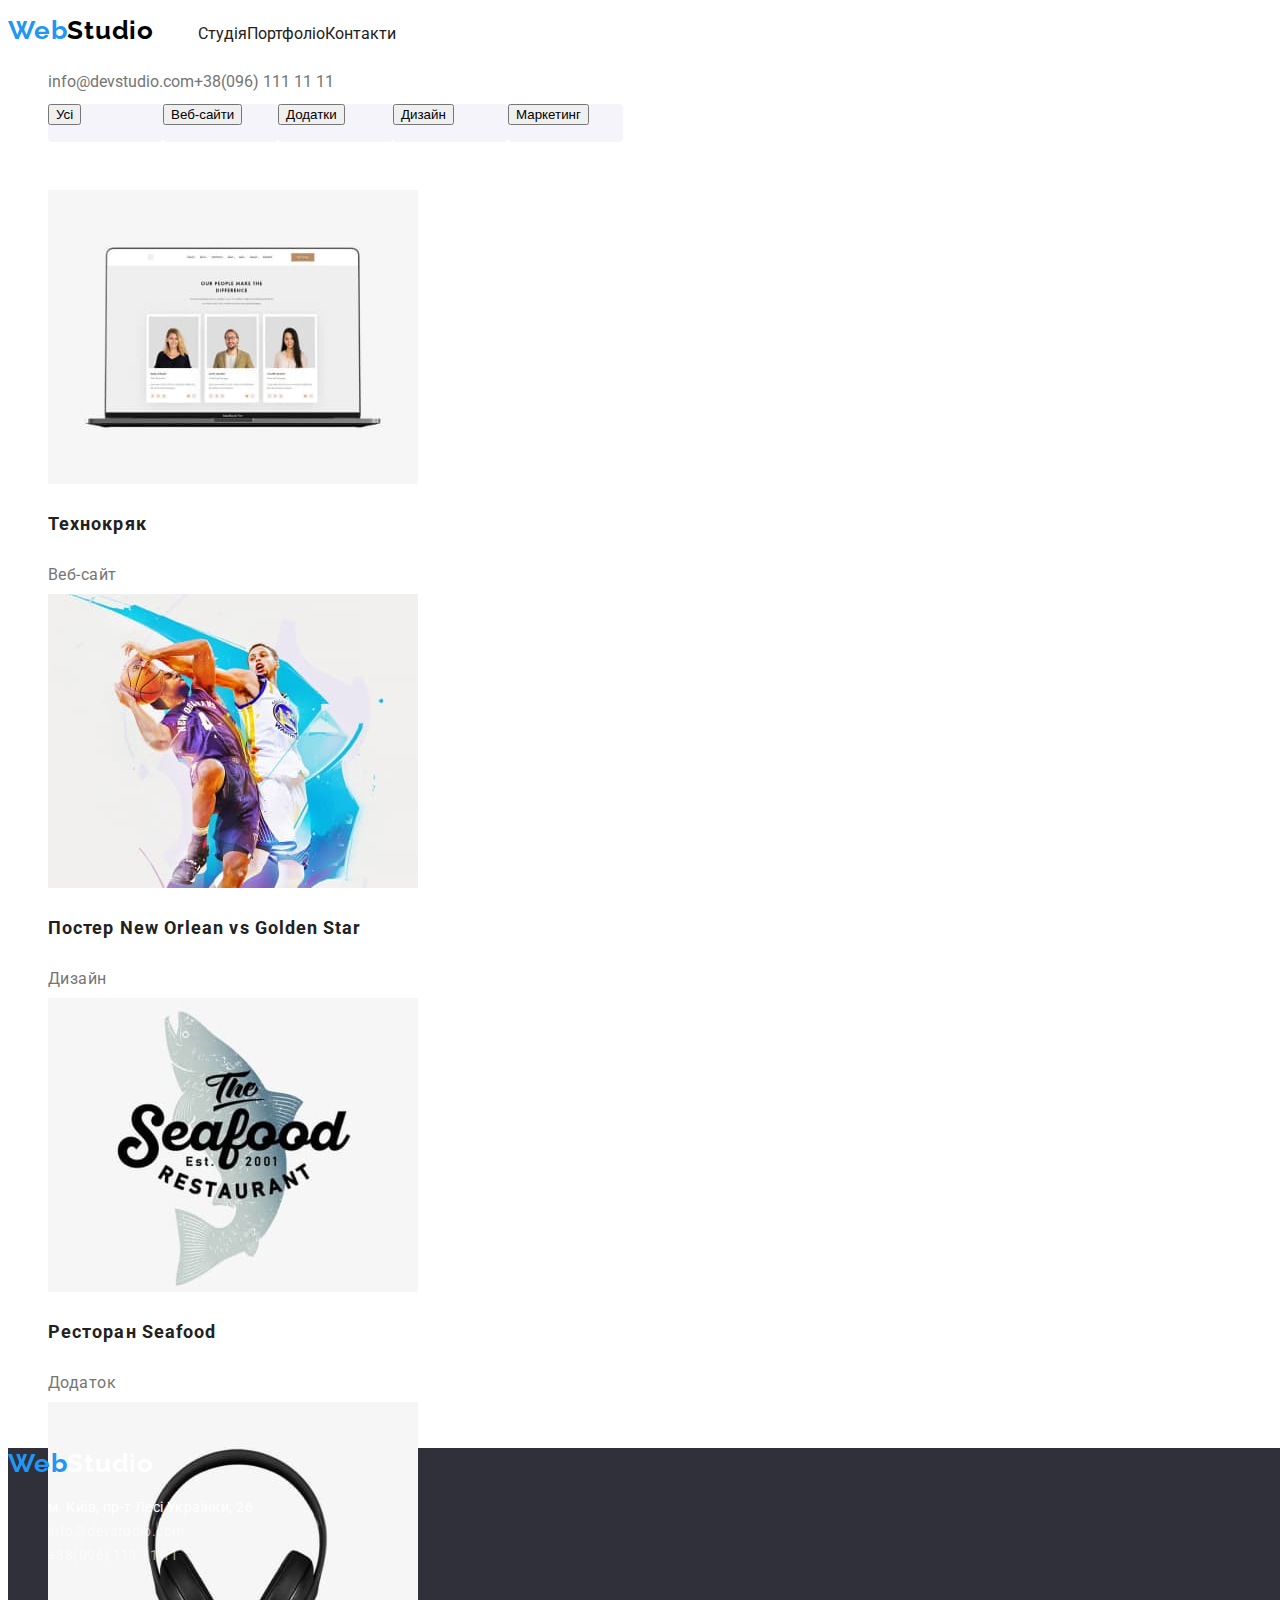
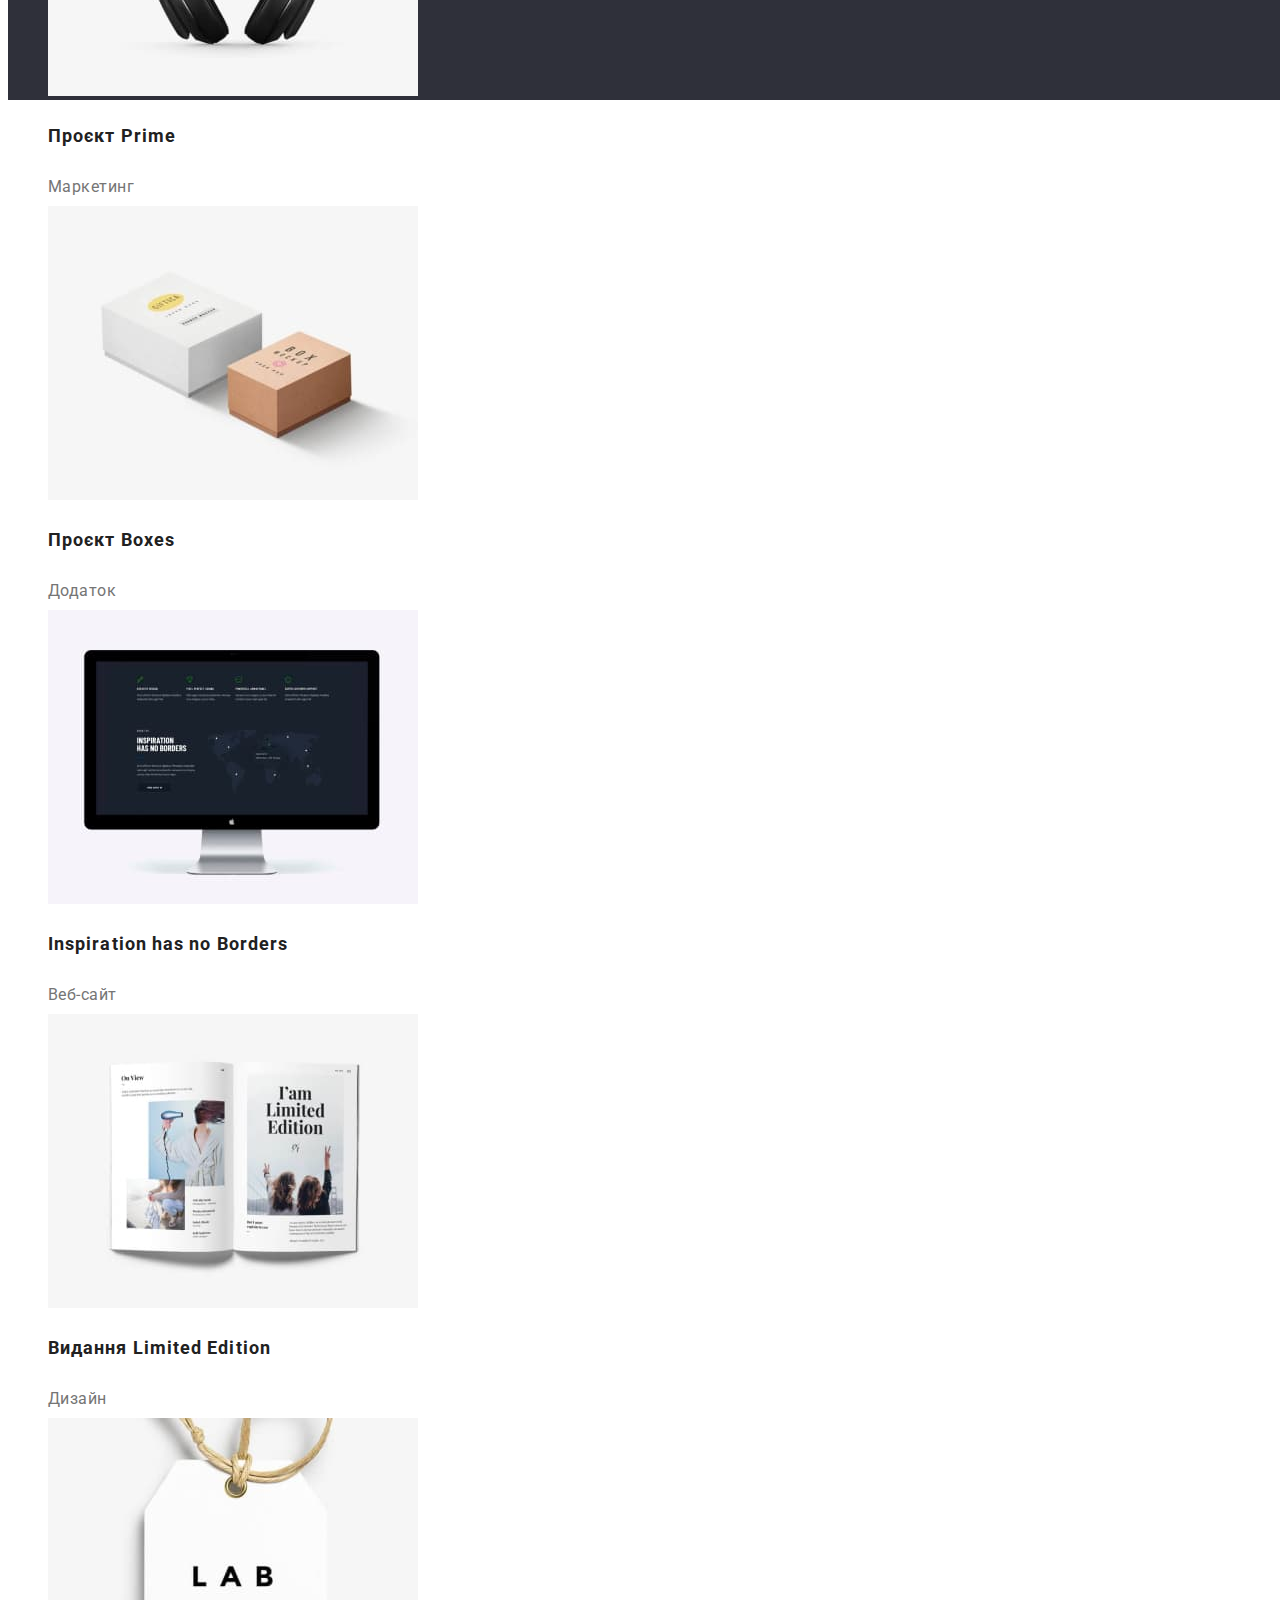
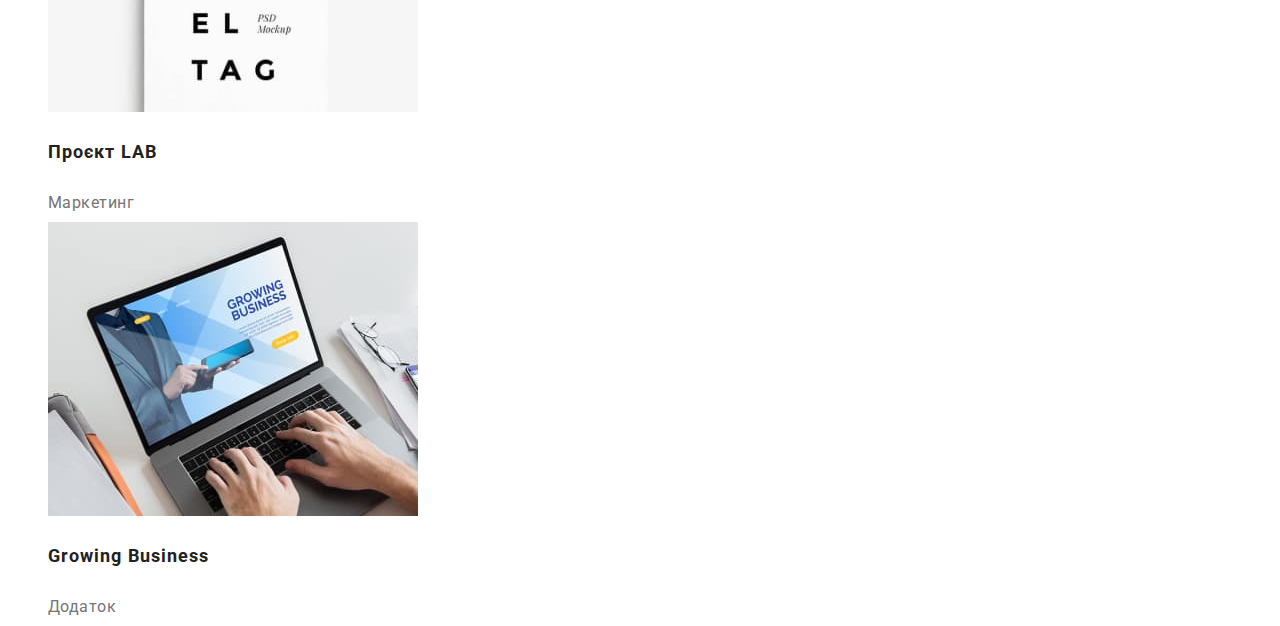
==== commit 21f617bf: "На перевірку" ====
--- a/portfolio.html
+++ b/portfolio.html
@@ -36,65 +36,67 @@
     </header>
 
     <main>
-      <section class="buttons">
-        <h2>Кнопки навігації</h2>
-        <ul>
-          <li><button type="button">Усі</button></li>
-          <li><button type="button">Веб-сайти</button></li>
-          <li><button type="button">Додатки</button></li>
-          <li><button type="button">Дизайн</button></li>
-          <li><button type="button">Маркетинг</button></li>
-        </ul>
-      </section>
       <section class="portfolio">
-        <h2>Портфоліо</h2>
-        <ul>
-          <li>
-            <img src="./images/portfolio-tehno.jpg" alt="Ноутбук" width="370" height="294" />
-            <h3>Технокряк</h3>
-            <p>Веб-сайт</p>
-          </li>
-          <li>
-            <img src="./images/portfolio-poster.jpg" alt="Гра в баскетбол" width="370" height="294" />
-            <h3>Постер New Orlean vs Golden Star</h3>
-            <p>Дизайн</p>
-          </li>
-          <li>
-            <img src="./images/portfolio-seafood.jpg" alt="Логотип ресторану Seafood" width="370" height="294" />
-            <h3>Ресторан Seafood</h3>
-            <p>Додаток</p>
-          </li>
-          <li>
-            <img src="./images/portfolio-prime.jpg" alt="Навушники" width="370" height="294" />
-            <h3>Проєкт Prime</h3>
-            <p>Маркетинг</p>
-          </li>
-          <li>
-            <img src="./images/portfolio-boxes.jpg" alt="Коробки" width="370" height="294" />
-            <h3>Проєкт Boxes</h3>
-            <p>Додаток</p>
-          </li>
-          <li>
-            <img src="./images/portfolio-inspiration.jpg" alt="Монітор" width="370" height="294" />
-            <h3>Inspiration has no Borders</h3>
-            <p>Веб-сайт</p>
-          </li>
-          <li>
-            <img src="./images/portfolio-limited.jpg" alt="Книга" width="370" height="294" />
-            <h3>Видання Limited Edition</h3>
-            <p>Дизайн</p>
-          </li>
-          <li>
-            <img src="./images/portfolio-LAB.jpg" alt="Бірка" width="370" height="294" />
-            <h3>Проєкт LAB</h3>
-            <p>Маркетинг</p>
-          </li>
-          <li>
-            <img src="./images/portfolio-growing.jpg" alt="Робота за ноутбуком" width="370" height="294" />
-            <h3>Growing Business</h3>
-            <p>Додаток</p>
-          </li>
-        </ul>
+        <section class="buttons">
+          <h2>Кнопки навігації</h2>
+          <ul class="portfolio-buttons">
+            <li class="portfolio-list"><button type="button">Усі</button></li>
+            <li class="portfolio-list"><button type="button">Веб-сайти</button></li>
+            <li class="portfolio-list"><button type="button">Додатки</button></li>
+            <li class="portfolio-list"><button type="button">Дизайн</button></li>
+            <li class="portfolio-list"><button type="button">Маркетинг</button></li>
+          </ul>
+        </section>
+        <section class="portfolio-main">
+          <h2>Портфоліо</h2>
+          <ul class="portfolio-main-list">
+            <li class="portfolio-main-item">
+              <img src="./images/portfolio-tehno.jpg" alt="Ноутбук" width="370" height="294" />
+              <h3>Технокряк</h3>
+              <p>Веб-сайт</p>
+            </li>
+            <li class="portfolio-main-item">
+              <img src="./images/portfolio-poster.jpg" alt="Гра в баскетбол" width="370" height="294" />
+              <h3>Постер New Orlean vs Golden Star</h3>
+              <p>Дизайн</p>
+            </li>
+            <li class="portfolio-main-item">
+              <img src="./images/portfolio-seafood.jpg" alt="Логотип ресторану Seafood" width="370" height="294" />
+              <h3>Ресторан Seafood</h3>
+              <p>Додаток</p>
+            </li>
+            <li class="portfolio-main-item">
+              <img src="./images/portfolio-prime.jpg" alt="Навушники" width="370" height="294" />
+              <h3>Проєкт Prime</h3>
+              <p>Маркетинг</p>
+            </li>
+            <li class="portfolio-main-item">
+              <img src="./images/portfolio-boxes.jpg" alt="Коробки" width="370" height="294" />
+              <h3>Проєкт Boxes</h3>
+              <p>Додаток</p>
+            </li>
+            <li class="portfolio-main-item">
+              <img src="./images/portfolio-inspiration.jpg" alt="Монітор" width="370" height="294" />
+              <h3>Inspiration has no Borders</h3>
+              <p>Веб-сайт</p>
+            </li>
+            <li class="portfolio-main-item">
+              <img src="./images/portfolio-limited.jpg" alt="Книга" width="370" height="294" />
+              <h3>Видання Limited Edition</h3>
+              <p>Дизайн</p>
+            </li>
+            <li class="portfolio-main-item">
+              <img src="./images/portfolio-LAB.jpg" alt="Бірка" width="370" height="294" />
+              <h3>Проєкт LAB</h3>
+              <p>Маркетинг</p>
+            </li>
+            <li class="portfolio-main-item">
+              <img src="./images/portfolio-growing.jpg" alt="Робота за ноутбуком" width="370" height="294" />
+              <h3>Growing Business</h3>
+              <p>Додаток</p>
+            </li>
+          </ul>
+        </section>
       </section>
     </main>
 
--- a/css/style.css
+++ b/css/style.css
@@ -5,9 +5,12 @@
     --main-bg-clr: #ffffff;
     --second-bg-clr: #2F303A;
     --second-txt-color: #000000;
+    --btn-bg-clr: #F5F4FA;
+    --border-radius: 4px;
 }
 body {
     color: var(--txt-clr);
+    font-family: "Raleway";
     font-family: "Roboto";
     background-color: var(--main-bg-clr);
     position: relative;
@@ -45,7 +48,7 @@
     height: 31px;
     left: 215px;
     top: 24px;
-    font-family: 'Raleway';
+    font-family: "Raleway";
     font-style: normal;
     font-weight: 700;
     font-size: 26px;
@@ -139,7 +142,6 @@
     height: 21px;
     left: 215px;
     top: 2205px;
-    font-family: 'Roboto';
     font-style: normal;
     font-weight: 400;
     font-size: 14px;
@@ -153,7 +155,6 @@
     height: 21px;
     left: 215px;
     top: 2235px;
-    font-family: 'Roboto';
     font-style: normal;
     font-weight: 400;
     font-size: 14px;
@@ -167,7 +168,6 @@
     height: 21px;
     left: 215px;
     top: 2265px;
-    font-family: 'Roboto';
     font-style: normal;
     font-weight: 400;
     font-size: 14px;
@@ -193,7 +193,6 @@
     height: 120px;
     left: 452px;
     top: 280px;
-    font-family: 'Roboto';
     font-style: normal;
     font-weight: 900;
     font-size: 44px;
@@ -211,4 +210,216 @@
     top: 430px;
     color: var(--main-bg-clr);
     background-color: var(--main-clr);
+    border-radius: var(--border-radius);
+}
+
+/* факти */
+
+.facts {
+    width: 1170px;
+    height: 98px;
+    left: 215px;
+    top: 774px;
+}
+
+.facts>h2 {
+    display: none;
+}
+
+.facts h3 {
+    width: 270px;
+    height: 16px;
+    left: 215px;
+    top: 774px;
+    font-style: normal;
+    font-weight: 700;
+    font-size: 14px;
+    line-height: 16px;
+    letter-spacing: 0.03em;
+    text-transform: uppercase;
+    color: var(--title-clr);
+}
+
+.facts p {
+        width: 270px;
+        height: 72px;
+        left: 215px;
+        top: 800px;
+        font-style: normal;
+        font-weight: 400;
+        font-size: 14px;
+        line-height: 24px;
+        letter-spacing: 0.03em;
+        color: var(--txt-clr);
+}
+
+/* Чим ми займаємося */
+
+.our-work{
+    width: 1170px;
+    height: 386px;
+    left: 215px;
+    top: 966px;
+}
+
+.our-work>h2 {
+        width: 366px;
+        height: 42px;
+        left: 617px;
+        top: 966px;
+        font-style: normal;
+        font-weight: 700;
+        font-size: 36px;
+        line-height: 42px;
+        text-align: center;
+        letter-spacing: 0.03em;
+        color: var(--title-clr);
+}
+
+
+/* Команда */
+.our-comand {   
+    width: 1600px;
+    height: 648px;
+    left: 0px;
+    top: 1446px;
+    background: #F5F4FA;
+}
+
+.our-comand>h2 {
+    width: 264px;
+    height: 42px;
+    left: 668px;
+    top: 1540px;
+    font-style: normal;
+    font-weight: 700;
+    font-size: 36px;
+    line-height: 42px;
+    text-align: center;
+    letter-spacing: 0.03em;
+    color: var(--title-clr);
+}
+.our-comand-list {
+    width: 1170px;
+    height: 368px;
+    left: 215px;
+    top: 1632px;
+}
+
+.comand-card{
+    width: 270px;
+    height: 368px;
+    left: 215px;
+    top: 1632px;
+    background: var(--main-bg-clr);
+    box-shadow: 0px 1px 3px rgba(0, 0, 0, 0.12), 0px 1px 1px rgba(0, 0, 0, 0.14), 0px 2px 1px rgba(0, 0, 0, 0.2);
+    border-radius: 0px 0px 4px 4px;
+}
+
+.comand-card>h3 {
+    width: 129px;
+    height: 19px;
+    left: 286px;
+    top: 1922px;
+    font-style: normal;
+    font-weight: 500;
+    font-size: 16px;
+    line-height: 19px;
+    text-align: center;
+    letter-spacing: 0.03em;
+    color: var(--title-clr);
+}
+
+.comand-card>p {
+    width: 130px;
+    height: 19px;
+    left: 285px;
+    top: 1951px;
+    font-style: normal;
+    font-weight: 400;
+    font-size: 16px;
+    line-height: 19px;
+    text-align: center;
+    letter-spacing: 0.03em;
+    color: var(--txt-clr);
+}
+
+/* Портфоліо */
+
+.portfolio {
+    width: 1170px;
+    height: 1360px;
+    left: 215px;
+    top: 174px;
+}
+
+/* Кнопки навігації */
+
+.buttons>h2 {
+    display: none;
+}
+
+.portfolio-buttons {
+    width: 575px;
+    height: 54px;
+    left: 512px;
+    top: 174px;  
+}
+
+.portfolio-list {
+    width: 125px;
+    height: 38px;
+    left: 593px;
+    top: 174px;
+    background: var(--btn-bg-clr);
+    border-radius: var(--border-radius);
+    color: var(--title-clr);
+}
+
+.portfolio-list:hover {
+    background: var(--main-clr);
+    color: var(--main-bg-clr);
+}
+
+/* Головне портфоліо */
+
+.portfolio-main-list {
+    display:list-item;
+}
+
+.portfolio-main>h2 {
+    display: none;
+}
+
+.portfolio-main-item{
+    width: 370px;
+    height: 404px;
+    left: 215px;
+    top: 696px;
+}
+
+.portfolio-main-item>h3{
+    width: 322px;
+    height: 36px;
+    left: 239px;
+    top: 576px;
+    font-style: normal;
+    font-weight: 700;
+    font-size: 18px;
+    line-height: 36px;
+    letter-spacing: 0.06em;
+    color: var(--title-clr);
+}
+
+.portfolio-main-item>p {
+    width: 322px;
+    height: 30px;
+    left: 239px;
+    top: 616px;
+    font-style: normal;
+    font-weight: 400;
+    font-size: 16px;
+    line-height: 30px;
+    letter-spacing: 0.03em;
+    color: var(--txt-clr);
 }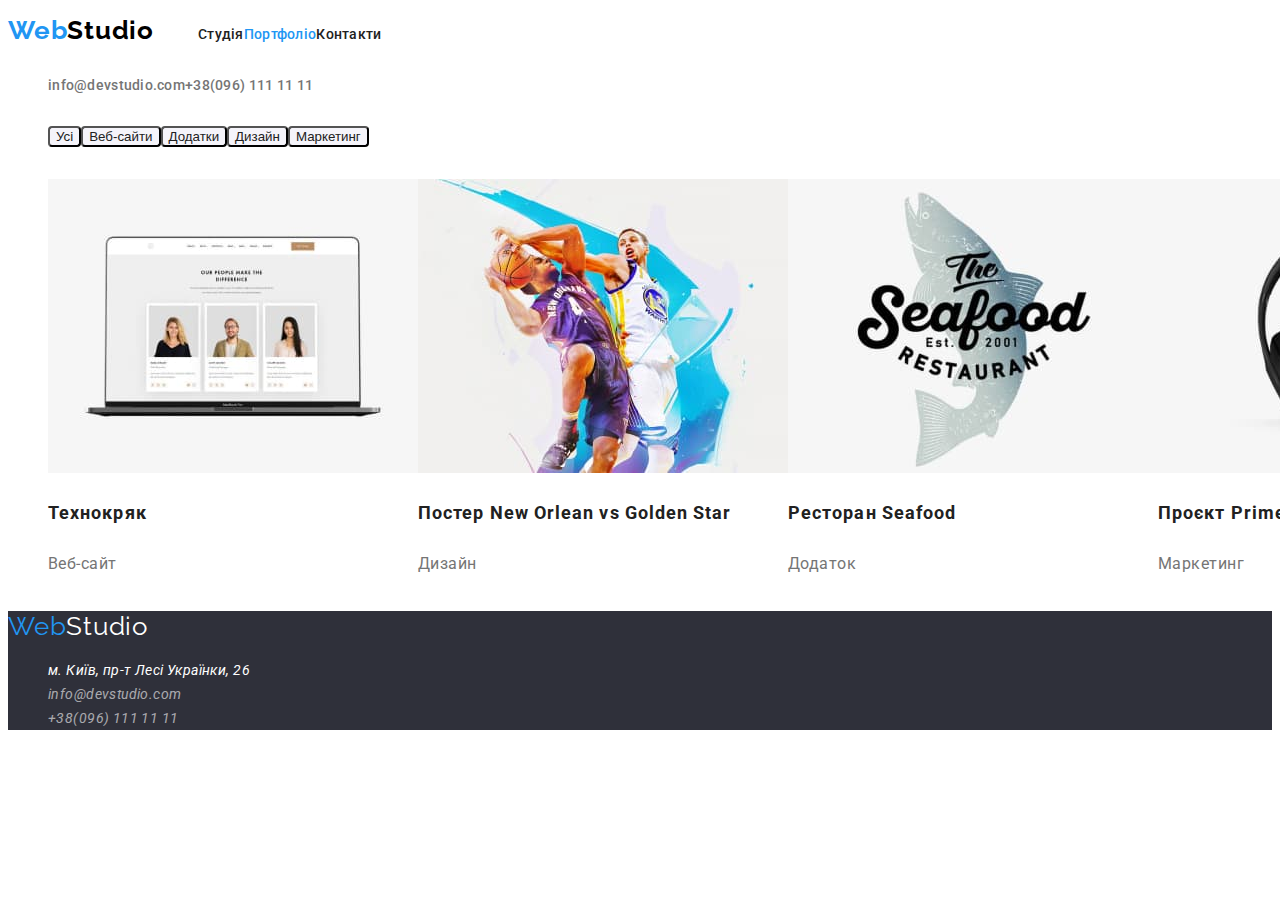
==== commit 3fc10e21: "Після правок ментора" ====
--- a/portfolio.html
+++ b/portfolio.html
@@ -8,10 +8,7 @@
     <!--Шрифти-->
     <link rel="preconnect" href="https://fonts.googleapis.com" />
     <link rel="preconnect" href="https://fonts.gstatic.com" crossorigin />
-    <link href="https://fonts.googleapis.com/css2?family=Raleway:ital,wght@1,700&display=swap" rel="stylesheet" />
-    <link rel="preconnect" href="https://fonts.googleapis.com" />
-    <link rel="preconnect" href="https://fonts.gstatic.com" crossorigin />
-    <link href="https://fonts.googleapis.com/css2?family=Raleway:ital,wght@1,700&family=Roboto:wght@400;500;700;900&display=swap" rel="stylesheet" />
+    <link href="https://fonts.googleapis.com/css2?family=Raleway:wght@700&family=Roboto:wght@400;500;700;900&display=swap" rel="stylesheet" />
     <!--кінець шрифтів-->
     <link rel="stylesheet" href="css/style.css" />
   </head>
@@ -20,9 +17,9 @@
       <nav>
         <a class="logo-top" href="./index.html"><span>Web</span>Studio</a>
         <ul class="navigate">
-          <li><a class="link-studio" href="./index.html">Студія</a></li>
-          <li><a class="link-portfolio" href="./portfolio.html">Портфоліо</a></li>
-          <li><a class="link-contacts" href="">Контакти</a></li>
+          <li><a class="navigate-link" href="./index.html">Студія</a></li>
+          <li><a class="navigate-link now" href="./portfolio.html">Портфоліо</a></li>
+          <li><a class="navigate-link" href="">Контакти</a></li>
         </ul>
       </nav>
       <ul class="contact">
@@ -37,66 +34,62 @@
 
     <main>
       <section class="portfolio">
-        <section class="buttons">
-          <h2>Кнопки навігації</h2>
-          <ul class="portfolio-buttons">
-            <li class="portfolio-list"><button type="button">Усі</button></li>
-            <li class="portfolio-list"><button type="button">Веб-сайти</button></li>
-            <li class="portfolio-list"><button type="button">Додатки</button></li>
-            <li class="portfolio-list"><button type="button">Дизайн</button></li>
-            <li class="portfolio-list"><button type="button">Маркетинг</button></li>
-          </ul>
-        </section>
-        <section class="portfolio-main">
-          <h2>Портфоліо</h2>
-          <ul class="portfolio-main-list">
-            <li class="portfolio-main-item">
-              <img src="./images/portfolio-tehno.jpg" alt="Ноутбук" width="370" height="294" />
-              <h3>Технокряк</h3>
-              <p>Веб-сайт</p>
-            </li>
-            <li class="portfolio-main-item">
-              <img src="./images/portfolio-poster.jpg" alt="Гра в баскетбол" width="370" height="294" />
-              <h3>Постер New Orlean vs Golden Star</h3>
-              <p>Дизайн</p>
-            </li>
-            <li class="portfolio-main-item">
-              <img src="./images/portfolio-seafood.jpg" alt="Логотип ресторану Seafood" width="370" height="294" />
-              <h3>Ресторан Seafood</h3>
-              <p>Додаток</p>
-            </li>
-            <li class="portfolio-main-item">
-              <img src="./images/portfolio-prime.jpg" alt="Навушники" width="370" height="294" />
-              <h3>Проєкт Prime</h3>
-              <p>Маркетинг</p>
-            </li>
-            <li class="portfolio-main-item">
-              <img src="./images/portfolio-boxes.jpg" alt="Коробки" width="370" height="294" />
-              <h3>Проєкт Boxes</h3>
-              <p>Додаток</p>
-            </li>
-            <li class="portfolio-main-item">
-              <img src="./images/portfolio-inspiration.jpg" alt="Монітор" width="370" height="294" />
-              <h3>Inspiration has no Borders</h3>
-              <p>Веб-сайт</p>
-            </li>
-            <li class="portfolio-main-item">
-              <img src="./images/portfolio-limited.jpg" alt="Книга" width="370" height="294" />
-              <h3>Видання Limited Edition</h3>
-              <p>Дизайн</p>
-            </li>
-            <li class="portfolio-main-item">
-              <img src="./images/portfolio-LAB.jpg" alt="Бірка" width="370" height="294" />
-              <h3>Проєкт LAB</h3>
-              <p>Маркетинг</p>
-            </li>
-            <li class="portfolio-main-item">
-              <img src="./images/portfolio-growing.jpg" alt="Робота за ноутбуком" width="370" height="294" />
-              <h3>Growing Business</h3>
-              <p>Додаток</p>
-            </li>
-          </ul>
-        </section>
+        <h2 class="btn-title">Кнопки навігації</h2>
+        <ul class="portfolio-buttons">
+          <li class="portfolio-list"><button class="btn" type="button">Усі</button></li>
+          <li class="portfolio-list"><button class="btn" type="button">Веб-сайти</button></li>
+          <li class="portfolio-list"><button class="btn" type="button">Додатки</button></li>
+          <li class="portfolio-list"><button class="btn" type="button">Дизайн</button></li>
+          <li class="portfolio-list"><button class="btn" type="button">Маркетинг</button></li>
+        </ul>
+        <h2 class="portfolio-title">Портфоліо</h2>
+        <ul class="portfolio-list">
+          <li class="portfolio-item">
+            <img src="./images/portfolio-tehno.jpg" alt="Ноутбук" width="370" height="294" />
+            <h3 class="portfolio-name">Технокряк</h3>
+            <p class="portfolio-text">Веб-сайт</p>
+          </li>
+          <li class="portfolio-item">
+            <img src="./images/portfolio-poster.jpg" alt="Гра в баскетбол" width="370" height="294" />
+            <h3 class="portfolio-name">Постер New Orlean vs Golden Star</h3>
+            <p class="portfolio-text">Дизайн</p>
+          </li>
+          <li class="portfolio-item">
+            <img src="./images/portfolio-seafood.jpg" alt="Логотип ресторану Seafood" width="370" height="294" />
+            <h3 class="portfolio-name">Ресторан Seafood</h3>
+            <p class="portfolio-text">Додаток</p>
+          </li>
+          <li class="portfolio-item">
+            <img src="./images/portfolio-prime.jpg" alt="Навушники" width="370" height="294" />
+            <h3 class="portfolio-name">Проєкт Prime</h3>
+            <p class="portfolio-text">Маркетинг</p>
+          </li>
+          <li class="portfolio-item">
+            <img src="./images/portfolio-boxes.jpg" alt="Коробки" width="370" height="294" />
+            <h3 class="portfolio-name">Проєкт Boxes</h3>
+            <p class="portfolio-text">Додаток</p>
+          </li>
+          <li class="portfolio-item">
+            <img src="./images/portfolio-inspiration.jpg" alt="Монітор" width="370" height="294" />
+            <h3 class="portfolio-name">Inspiration has no Borders</h3>
+            <p class="portfolio-text">Веб-сайт</p>
+          </li>
+          <li class="portfolio-item">
+            <img src="./images/portfolio-limited.jpg" alt="Книга" width="370" height="294" />
+            <h3 class="portfolio-name">Видання Limited Edition</h3>
+            <p class="portfolio-text">Дизайн</p>
+          </li>
+          <li class="portfolio-item">
+            <img src="./images/portfolio-LAB.jpg" alt="Бірка" width="370" height="294" />
+            <h3 class="portfolio-name">Проєкт LAB</h3>
+            <p class="portfolio-text">Маркетинг</p>
+          </li>
+          <li class="portfolio-item">
+            <img src="./images/portfolio-growing.jpg" alt="Робота за ноутбуком" width="370" height="294" />
+            <h3 class="portfolio-name">Growing Business</h3>
+            <p class="portfolio-text">Додаток</p>
+          </li>
+        </ul>
       </section>
     </main>
 
--- a/css/style.css
+++ b/css/style.css
@@ -10,12 +10,8 @@
 }
 body {
     color: var(--txt-clr);
-    font-family: "Raleway";
-    font-family: "Roboto";
+    font-family: 'Roboto', sans-serif;
     background-color: var(--main-bg-clr);
-    position: relative;
-    width: 1600px;
-    height: 2346px;
 }
 
 span {
@@ -36,48 +32,29 @@
 /* хедер */
 
 header {
-    width: 1600px;
-    height: 80px;
-    left: 0px;
-    top: 0px;
     background-color: var(--main-bg-clr);
 }
 
 .logo-top {
-    width: 145px;
-    height: 31px;
-    left: 215px;
-    top: 24px;
-    font-family: "Raleway";
-    font-style: normal;
+    font-family: 'Raleway';
     font-weight: 700;
     font-size: 26px;
-    line-height: 31px;
+    line-height: calc(31 / 26);
     letter-spacing: 0.03em;
     color: var(--second-txt-color);
 }
 
 
-.navigate{
-    width: 281px;
-    height: 16px;
-    left: 453px;
-    top: 32px;
-    color: var(--title-clr);
-}
-
-.link-studio:hover,
-.link-studio:focus{
-    color: var(--main-clr);
-}
-
-.link-portfolio:hover,
-.link-portfolio:focus {
-    color: var(--main-clr);
-}
-
-.link-contacts:hover,
-.link-contacts:focus {
+.navigate-link{
+    font-weight: 500;
+    font-size: 14px;
+    line-height: 16px;
+    letter-spacing: 0.02em;
+    color: var(--title-clr);
+}
+
+.navigate-link:hover,
+.navigate-link:focus{
     color: var(--main-clr);
 }
 
@@ -85,18 +62,18 @@
     color: var(--txt-clr);
 }
 
-.contact-mail {
-    width: 135px;
-    height: 16px;
-    left: 1078px;
-    top: 32px;
-}
-
-.contact-tel{
-    width: 122px;
-    height: 16px;
-    left: 1263px;
-    top: 32px;
+.contact-mail{
+    font-weight: 500;
+    font-size: 14px;
+    line-height: 16px;
+    letter-spacing: 0.02em;
+}
+
+.contact-tel {
+    font-weight: 500;
+    font-size: 14px;
+    line-height: 16px;
+    letter-spacing: 0.02em;
 }
 
 .contact-mail:hover,
@@ -112,23 +89,13 @@
 /* футер */
 
 footer {
-    width: 1600px;
-    height: 252px;
-    left: 0px;
-    top: 2094px;
     background: var(--second-bg-clr);
 }
 
 .logo-down {
-    width: 145px;
-    height: 31px;
-    left: 215px;
-    top: 2154px;
     font-family: 'Raleway';
-    font-style: normal;
-    font-weight: 700;
     font-size: 26px;
-    line-height: 31px;
+    line-height: calc(31 / 26);
     letter-spacing: 0.03em;
     color: var(--main-bg-clr)
 }
@@ -138,288 +105,167 @@
 }
 
 .location-link {
-    width: 231px;
-    height: 21px;
-    left: 215px;
-    top: 2205px;
-    font-style: normal;
-    font-weight: 400;
-    font-size: 14px;
-    line-height: 24px;
+    font-size: 14px;
+    line-height: calc(24 / 14);
     letter-spacing: 0.03em;
     color: var(--main-bg-clr);
 }
 
 .location-mail {
-    width: 231px;
-    height: 21px;
-    left: 215px;
-    top: 2235px;
-    font-style: normal;
-    font-weight: 400;
-    font-size: 14px;
-    line-height: 24px;
+    font-size: 14px;
+    line-height: calc(24 / 14);
     letter-spacing: 0.03em;
     color: rgba(255, 255, 255, 0.6);
 }
 
 .location-tel {
-    width: 231px;
-    height: 21px;
-    left: 215px;
-    top: 2265px;
-    font-style: normal;
-    font-weight: 400;
-    font-size: 14px;
-    line-height: 24px;
+    font-size: 14px;
+    line-height: calc(24 / 14);
     letter-spacing: 0.03em;
     color: rgba(255, 255, 255, 0.6);
 }
 
+.location-mail:hover,
+.location-mail:focus {
+    color: var(--main-clr);
+}
+
+.location-tel:hover,
+.location-tel:focus {
+    color: var(--main-clr);
+}
+
 /* основна сторінка */
 
 /* Шапка */
 
-.main-page {
-    width: 1600px;
-    height: 600px;
-    left: 0px;
-    top: 80px;
-    background: var(--second-bg-clr);
-}
-
 .wrapper>h1 {
-    width: 696px;
-    height: 120px;
-    left: 452px;
-    top: 280px;
-    font-style: normal;
     font-weight: 900;
     font-size: 44px;
-    line-height: 60px;
+    line-height: calc(60 / 44);
     text-align: center;
     letter-spacing: 0.06em;
     text-transform: uppercase;
     color: var(--main-bg-clr);
+    background: var(--second-bg-clr);
 }
 
 .main-button {
-    width: 216px;
-    height: 50px;
-    left: 692px;
-    top: 430px;
     color: var(--main-bg-clr);
     background-color: var(--main-clr);
     border-radius: var(--border-radius);
+    cursor: pointer;
+}
+
+.now {
+    color: var(--main-clr);
 }
 
 /* факти */
 
-.facts {
-    width: 1170px;
-    height: 98px;
-    left: 215px;
-    top: 774px;
-}
-
-.facts>h2 {
+.about-title {
     display: none;
 }
 
-.facts h3 {
-    width: 270px;
-    height: 16px;
-    left: 215px;
-    top: 774px;
-    font-style: normal;
-    font-weight: 700;
-    font-size: 14px;
-    line-height: 16px;
+.about-list-title {
+    font-size: 14px;
+    line-height: calc(16 / 14);
     letter-spacing: 0.03em;
     text-transform: uppercase;
     color: var(--title-clr);
 }
 
-.facts p {
-        width: 270px;
-        height: 72px;
-        left: 215px;
-        top: 800px;
-        font-style: normal;
-        font-weight: 400;
+.about-list-text {
         font-size: 14px;
-        line-height: 24px;
+        line-height: calc(24 / 14);
         letter-spacing: 0.03em;
-        color: var(--txt-clr);
 }
 
 /* Чим ми займаємося */
 
-.our-work{
-    width: 1170px;
-    height: 386px;
-    left: 215px;
-    top: 966px;
-}
-
-.our-work>h2 {
-        width: 366px;
-        height: 42px;
-        left: 617px;
-        top: 966px;
-        font-style: normal;
-        font-weight: 700;
-        font-size: 36px;
-        line-height: 42px;
-        text-align: center;
-        letter-spacing: 0.03em;
-        color: var(--title-clr);
+.section-title {
+    font-size: 36px;
+    line-height: calc(42 / 36);
+    text-align: center;
+    letter-spacing: 0.03em;
+}
+
+.section-title {
+    color: var(--title-clr);
 }
 
 
 /* Команда */
-.our-comand {   
-    width: 1600px;
-    height: 648px;
-    left: 0px;
-    top: 1446px;
+.team {   
     background: #F5F4FA;
 }
 
-.our-comand>h2 {
-    width: 264px;
-    height: 42px;
-    left: 668px;
-    top: 1540px;
-    font-style: normal;
-    font-weight: 700;
+.section-title {
     font-size: 36px;
-    line-height: 42px;
-    text-align: center;
-    letter-spacing: 0.03em;
-    color: var(--title-clr);
-}
-.our-comand-list {
-    width: 1170px;
-    height: 368px;
-    left: 215px;
-    top: 1632px;
-}
-
-.comand-card{
-    width: 270px;
-    height: 368px;
-    left: 215px;
-    top: 1632px;
+    line-height: calc(42 / 36);
+    text-align: center;
+    letter-spacing: 0.03em;
+}
+
+.team-list{
     background: var(--main-bg-clr);
     box-shadow: 0px 1px 3px rgba(0, 0, 0, 0.12), 0px 1px 1px rgba(0, 0, 0, 0.14), 0px 2px 1px rgba(0, 0, 0, 0.2);
     border-radius: 0px 0px 4px 4px;
 }
 
-.comand-card>h3 {
-    width: 129px;
-    height: 19px;
-    left: 286px;
-    top: 1922px;
-    font-style: normal;
-    font-weight: 500;
+.team-name {
     font-size: 16px;
-    line-height: 19px;
-    text-align: center;
-    letter-spacing: 0.03em;
-    color: var(--title-clr);
-}
-
-.comand-card>p {
-    width: 130px;
-    height: 19px;
-    left: 285px;
-    top: 1951px;
-    font-style: normal;
-    font-weight: 400;
+    line-height: calc(19 / 16);
+    text-align: center;
+    letter-spacing: 0.03em;
+    color: var(--title-clr);
+}
+
+.team-text {
     font-size: 16px;
-    line-height: 19px;
-    text-align: center;
-    letter-spacing: 0.03em;
-    color: var(--txt-clr);
-}
-
-/* Портфоліо */
-
-.portfolio {
-    width: 1170px;
-    height: 1360px;
-    left: 215px;
-    top: 174px;
+    line-height: calc(19 / 16);
+    text-align: center;
+    letter-spacing: 0.03em;
+    color: var(--txt-clr);
 }
 
 /* Кнопки навігації */
 
-.buttons>h2 {
+.btn-title {
     display: none;
 }
 
-.portfolio-buttons {
-    width: 575px;
-    height: 54px;
-    left: 512px;
-    top: 174px;  
-}
-
-.portfolio-list {
-    width: 125px;
-    height: 38px;
-    left: 593px;
-    top: 174px;
+.btn {
     background: var(--btn-bg-clr);
     border-radius: var(--border-radius);
     color: var(--title-clr);
-}
-
-.portfolio-list:hover {
+    cursor: pointer;
+}
+
+.btn:hover,
+.btn:focus {
     background: var(--main-clr);
     color: var(--main-bg-clr);
 }
 
 /* Головне портфоліо */
 
-.portfolio-main-list {
-    display:list-item;
-}
-
-.portfolio-main>h2 {
+
+
+.portfolio-title {
     display: none;
 }
 
-.portfolio-main-item{
-    width: 370px;
-    height: 404px;
-    left: 215px;
-    top: 696px;
-}
-
-.portfolio-main-item>h3{
-    width: 322px;
-    height: 36px;
-    left: 239px;
-    top: 576px;
-    font-style: normal;
-    font-weight: 700;
+.portfolio-name {
     font-size: 18px;
-    line-height: 36px;
+    line-height: calc(36 / 18);
     letter-spacing: 0.06em;
     color: var(--title-clr);
 }
 
-.portfolio-main-item>p {
-    width: 322px;
-    height: 30px;
-    left: 239px;
-    top: 616px;
-    font-style: normal;
-    font-weight: 400;
+.portfolio-text {
     font-size: 16px;
-    line-height: 30px;
+    line-height: calc(30 / 16);
     letter-spacing: 0.03em;
     color: var(--txt-clr);
 }